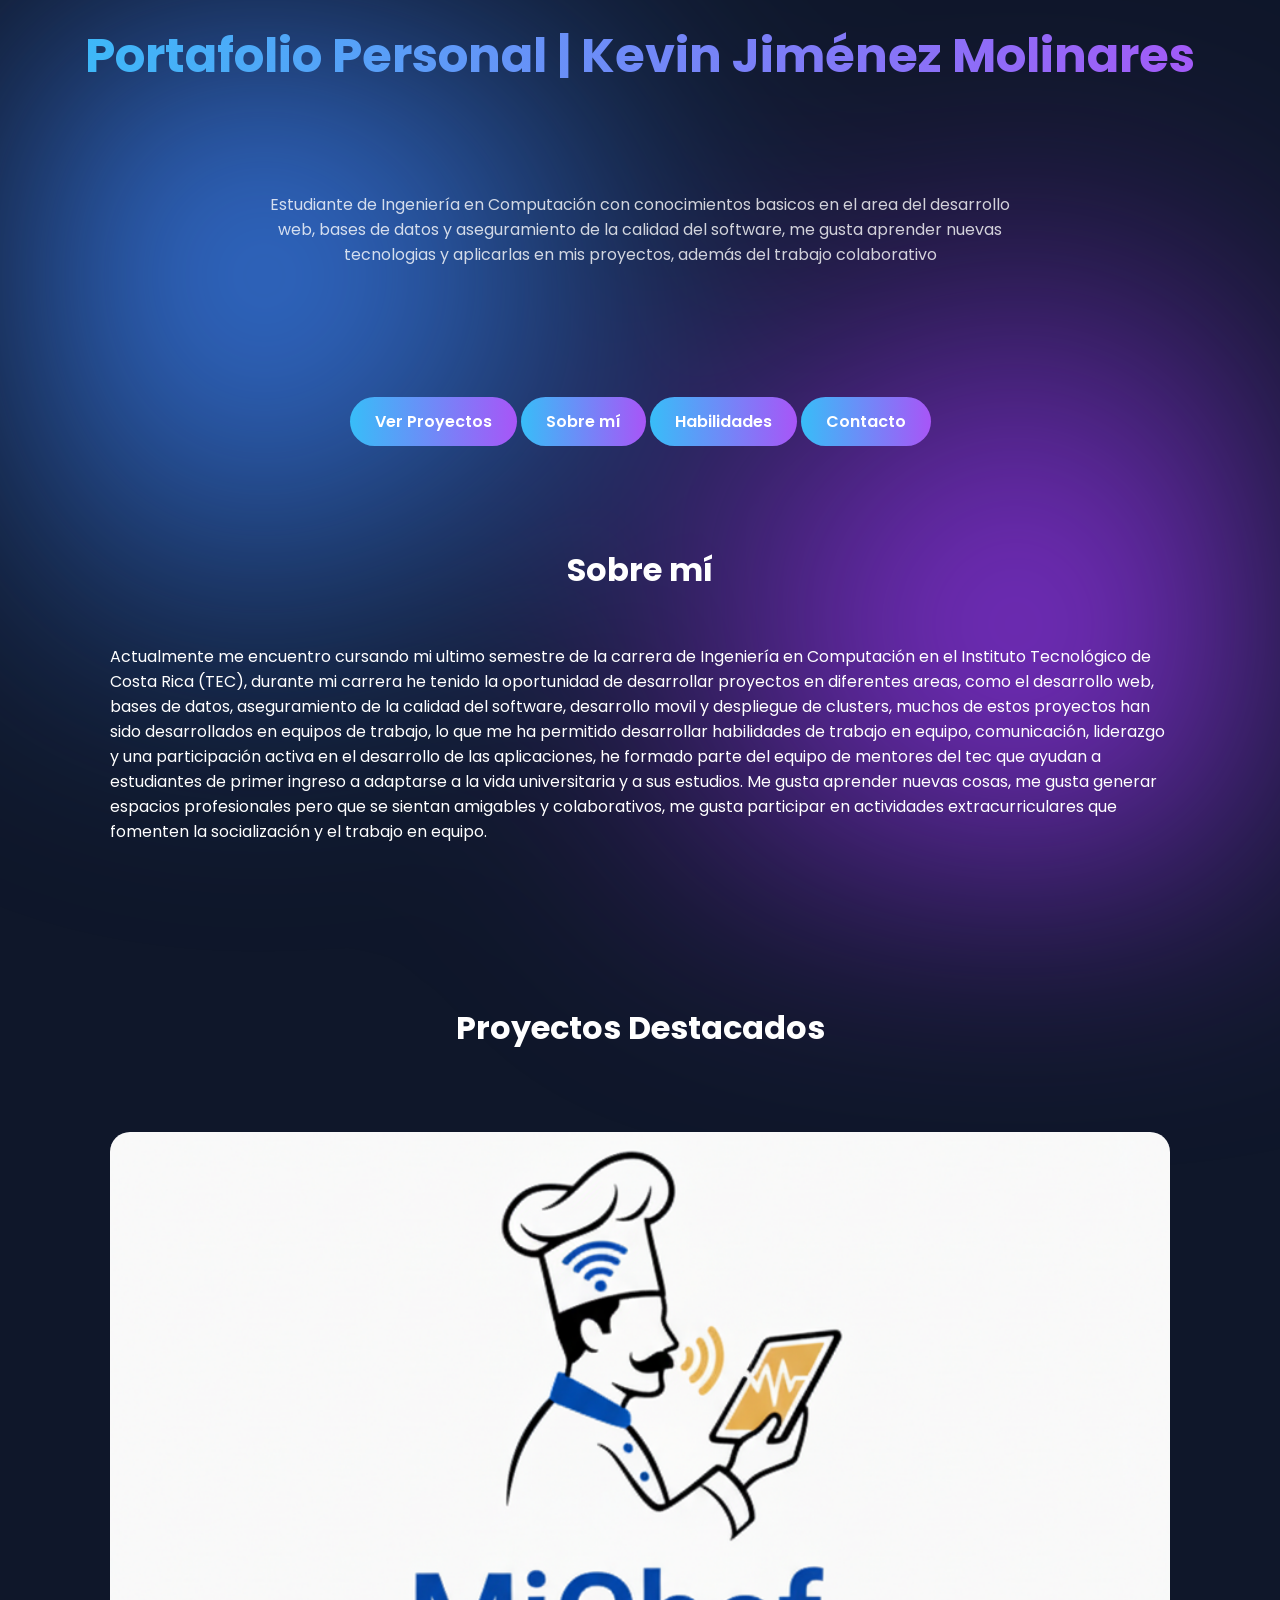
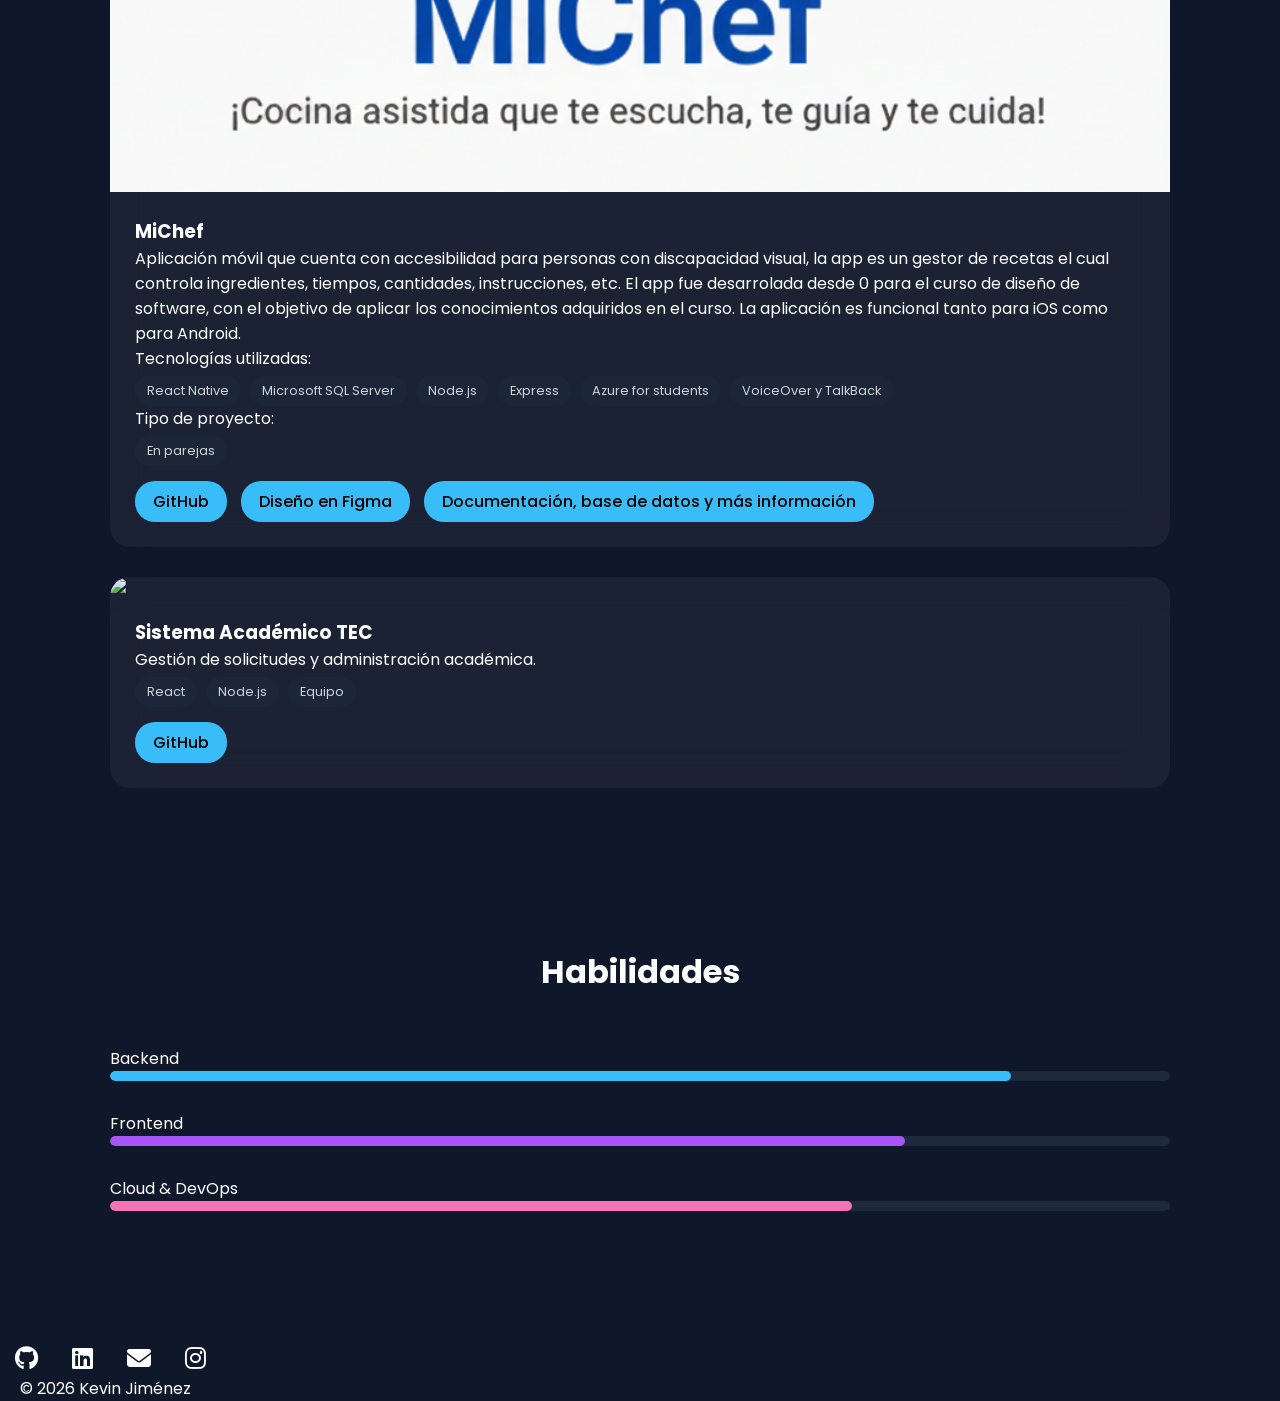
==== index.html @ d971bf26 "index" ====
<!DOCTYPE html>

<html lang="es">
<head>

  <meta charset="UTF-8">
  <title>Portafolio | Kevin Jiménez</title>

  <meta name="viewport" content="width=device-width, initial-scale=1.0">

  <link href="https://fonts.googleapis.com/css2?family=Poppins:wght@300;400;600;700&display=swap" rel="stylesheet">

  <link rel="stylesheet"
  href="https://cdnjs.cloudflare.com/ajax/libs/font-awesome/6.4.0/css/all.min.css">
  <link rel="stylesheet" href="Portafolio.css">

</head>
<body>

<div class="background-blur"></div>

<header class="me">
  <h1>Portafolio Personal | Kevin Jiménez Molinares</h1>
  <p style="margin-left: 250px; margin-right: 250px; margin-bottom: 100px;">Estudiante de Ingeniería en Computación con conocimientos basicos en el area del desarrollo web, bases de datos y aseguramiento de la calidad del software, me gusta aprender nuevas tecnologias y aplicarlas en mis proyectos, además del trabajo colaborativo</p>

  <a href="#projects" class="btn-primary">Ver Proyectos</a>
  <a href="#about" class="btn-primary">Sobre mí</a>
  <a href="#skills" class="btn-primary">Habilidades</a>
  <a href="#contact" class="btn-primary">Contacto</a>
</header>

<section id="about" class="about">
  <h2>Sobre mí</h2>
  <p>
    Actualmente me encuentro cursando mi ultimo semestre de la carrera de Ingeniería en Computación en el Instituto Tecnológico de Costa Rica (TEC), 
    durante mi carrera he tenido la oportunidad de desarrollar proyectos en diferentes areas, como el desarrollo web, bases de datos, aseguramiento de la calidad del software, desarrollo movil y despliegue de clusters,
    muchos de estos proyectos han sido desarrollados en equipos de trabajo, lo que me ha permitido desarrollar habilidades de trabajo en equipo, comunicación, liderazgo y una participación activa en el desarrollo de las aplicaciones,
    he formado parte del equipo de mentores del tec que ayudan a estudiantes de primer ingreso a adaptarse a la vida universitaria y a sus estudios.
    Me gusta aprender nuevas cosas, me gusta generar espacios profesionales pero que se sientan amigables y colaborativos, me gusta participar en actividades extracurriculares que fomenten la socialización y el trabajo en equipo.
  </p>
</section>

<section id="projects" class="projects">
  <h2>Proyectos Destacados</h2>

  <div class="card">
    <img src="assets/favicon.png">
    <div class="card-content">
      <h3>MiChef</h3>
      <p>Aplicación móvil que cuenta con accesibilidad para personas con discapacidad visual, la app es un gestor de recetas el cual controla ingredientes,
        tiempos, cantidades, instrucciones, etc. El app fue desarrolada desde 0 para el curso de diseño de software, con el objetivo de 
        aplicar los conocimientos adquiridos en el curso. La aplicación es funcional tanto para iOS como para Android.
      </p>
      <div class="tags">
        <p>Tecnologías utilizadas:</p>
        <span>React Native</span>
        <span>Microsoft SQL Server</span>
        <span>Node.js</span>
        <span>Express</span>
        <span>Azure for students</span>
        <span>VoiceOver y TalkBack</span>
        <p>Tipo de proyecto:</p>
        <span>En parejas</span>
      </div>
      
      <div class="buttons">
        <a href="#">GitHub</a>
        <a href="#">Diseño en Figma</a>
        <a href="#">Documentación, base de datos y más información</a>
      </div>
    </div>
  </div>

  <div class="card">
    <img src="img/proyecto2.png">
    <div class="card-content">
      <h3>Sistema Académico TEC</h3>
      <p>Gestión de solicitudes y administración académica.</p>
      <div class="tags">
        <span>React</span>
        <span>Node.js</span>
        <span>Equipo</span>
      </div>
      <div class="buttons">
        <a href="#">GitHub</a>
      </div>
    </div>
  </div>

</section>

<section id="skills" class="skills">
  <h2>Habilidades</h2>

  <div class="skill">
    <p>Backend</p>
    <div class="bar"><div class="progress backend"></div></div>
  </div>

  <div class="skill">
    <p>Frontend</p>
    <div class="bar"><div class="progress frontend"></div></div>
  </div>

  <div class="skill">
    <p>Cloud & DevOps</p>
    <div class="bar"><div class="progress cloud"></div></div>
  </div>

</section>


  <div id="contact" class="social">
    <a href="#"><i class="fab fa-github"></i></a>
    <a href="#"><i class="fab fa-linkedin"></i></a>
    <a href="#"><i class="fas fa-envelope"></i></a>
    <a href="#"><i class="fab fa-instagram"></i></a>
    <a href="#"><i class="fab fa-correo"></i></a>
  </div>
  
<footer>
  <p style="margin-left: 20px;">© 2026 Kevin Jiménez</p>
</footer>


    <script>
    
    document.addEventListener("contextmenu", e => e.preventDefault());
    ["copy", "cut", "paste"].forEach(event =>
    document.addEventListener(event, e => e.preventDefault())
    );

    document.addEventListener("keydown", function(e) {

    if (e.key === "F12") e.preventDefault();

    if (e.ctrlKey && e.shiftKey && e.key.toLowerCase() === "i")
        e.preventDefault();

    if (e.ctrlKey && e.shiftKey && e.key.toLowerCase() === "j")
        e.preventDefault();

    if (e.ctrlKey && e.key.toLowerCase() === "u")
        e.preventDefault();

    if (e.ctrlKey && e.key.toLowerCase() === "s")
        e.preventDefault();

    if (e.ctrlKey && e.key.toLowerCase() === "c")
        e.preventDefault();
    });

    setInterval(function() {
    if (window.outerWidth - window.innerWidth > 160 ||
        window.outerHeight - window.innerHeight > 160) {
        document.body.innerHTML = "<h1 style='color:white;text-align:center;margin-top:20%'>Acceso restringido</h1>";
    }
    }, 1000);

    console.log = function(){};
    console.warn = function(){};
    console.error = function(){};
    console.clear = function(){};

    window.addEventListener("beforeprint", function (e) {
    document.body.innerHTML = "";
    });
    </script>
</body>
</html>
---- Portafolio.css ----
*{
  margin:0;
  padding:0;
  box-sizing:border-box;
  user-select: none !important;
  -webkit-user-select: none !important;
  -moz-user-select: none !important;
  -ms-user-select: none !important;
}

img {
  pointer-events: none;
  -webkit-user-drag: none;
}

body{
  cursor: default;
  font-family:'Poppins', sans-serif;
  background:#0f172a;
  color:white;
  overflow-x:hidden;
}

.background-blur{
  position:fixed;
  width:100%;
  height:100%;
  background: radial-gradient(circle at 20% 30%, #3b82f6 0%, transparent 40%),
              radial-gradient(circle at 80% 70%, #9333ea 0%, transparent 40%);
  filter:blur(120px);
  z-index:-1;
}

/* me.me */

.me{
  text-align:center;
  padding: 20px;
  animation:fadeIn 1.5s ease-in-out;
}

.me h1{
  font-size:3rem;
  background:linear-gradient(90deg,#38bdf8,#a855f7);
  -webkit-background-clip:text;
  -webkit-text-fill-color:transparent;
}

.me p{
  margin-top:100px;
  opacity:0.8;
}

.social{
  margin-top:20px;
}

.social a{
  color:white;
  margin:0 15px;
  font-size:1.5rem;
  transition:0.3s;
}

.social a:hover{
  color:#38bdf8;
  transform:translateY(-5px);
}

/* Botón */

.btn-primary{
  display:inline-block;
  margin-top:30px;
  padding:12px 25px;
  border-radius:30px;
  background:linear-gradient(90deg,#38bdf8,#a855f7);
  text-decoration:none;
  color:white;
  font-weight:600;
  transition:0.4s;
}

.btn-primary:hover{
  box-shadow:0 0 20px #38bdf8;
  transform:scale(1.05);
}

/* Sections */

section{
  max-width:1100px;
  margin:auto;
  padding:80px 20px;
}

h2{
  text-align:center;
  margin-bottom:50px;
  font-size:2rem;
}

/* Cards */

.projects{
  display:grid;
  gap:30px;
}

.card{
  display:flex;
  flex-direction:column;
  background:rgba(255,255,255,0.05);
  backdrop-filter:blur(20px);
  border-radius:20px;
  overflow:hidden;
  transition:0.4s;
}

.card:hover{
  transform:translateY(-10px);
  box-shadow:0 0 30px rgba(56,189,248,0.4);
}

.card img{
  width:100%;
  height:auto;
  object-fit:cover;
}

.card-content{
  padding:25px;
}

.tags span{
  display:inline-block;
  background:#1e293b;
  padding:6px 12px;
  margin:5px 5px 0 0;
  border-radius:20px;
  font-size:0.8rem;
  opacity:0.8;
}

.buttons a{
  display:inline-block;
  margin-top:15px;
  margin-right:10px;
  padding:8px 18px;
  border-radius:20px;
  background:#38bdf8;
  color:black;
  text-decoration:none;
  font-weight:500;
  transition:0.3s;
}

.buttons a:hover{
  background:#a855f7;
  color:white;
}

/* Skills */

.skill{
  margin-bottom:30px;
}

.bar{
  width:100%;
  height:10px;
  background:#1e293b;
  border-radius:10px;
  overflow:hidden;
}

.progress{
  height:100%;
  border-radius:10px;
  animation:load 2s ease forwards;
}

.backend{ width:85%; background:#38bdf8;}
.frontend{ width:75%; background:#a855f7;}
.cloud{ width:70%; background:#f472b6;}

@keyframes load{
  from{ width:0; }
}

@keyframes fadeIn{
  from{opacity:0; transform:translateY(20px);}
  to{opacity:1; transform:translateY(0);}
}

/* Responsive */

@media(max-width:768px){
  .me h1{
    font-size:2rem;
  }
}
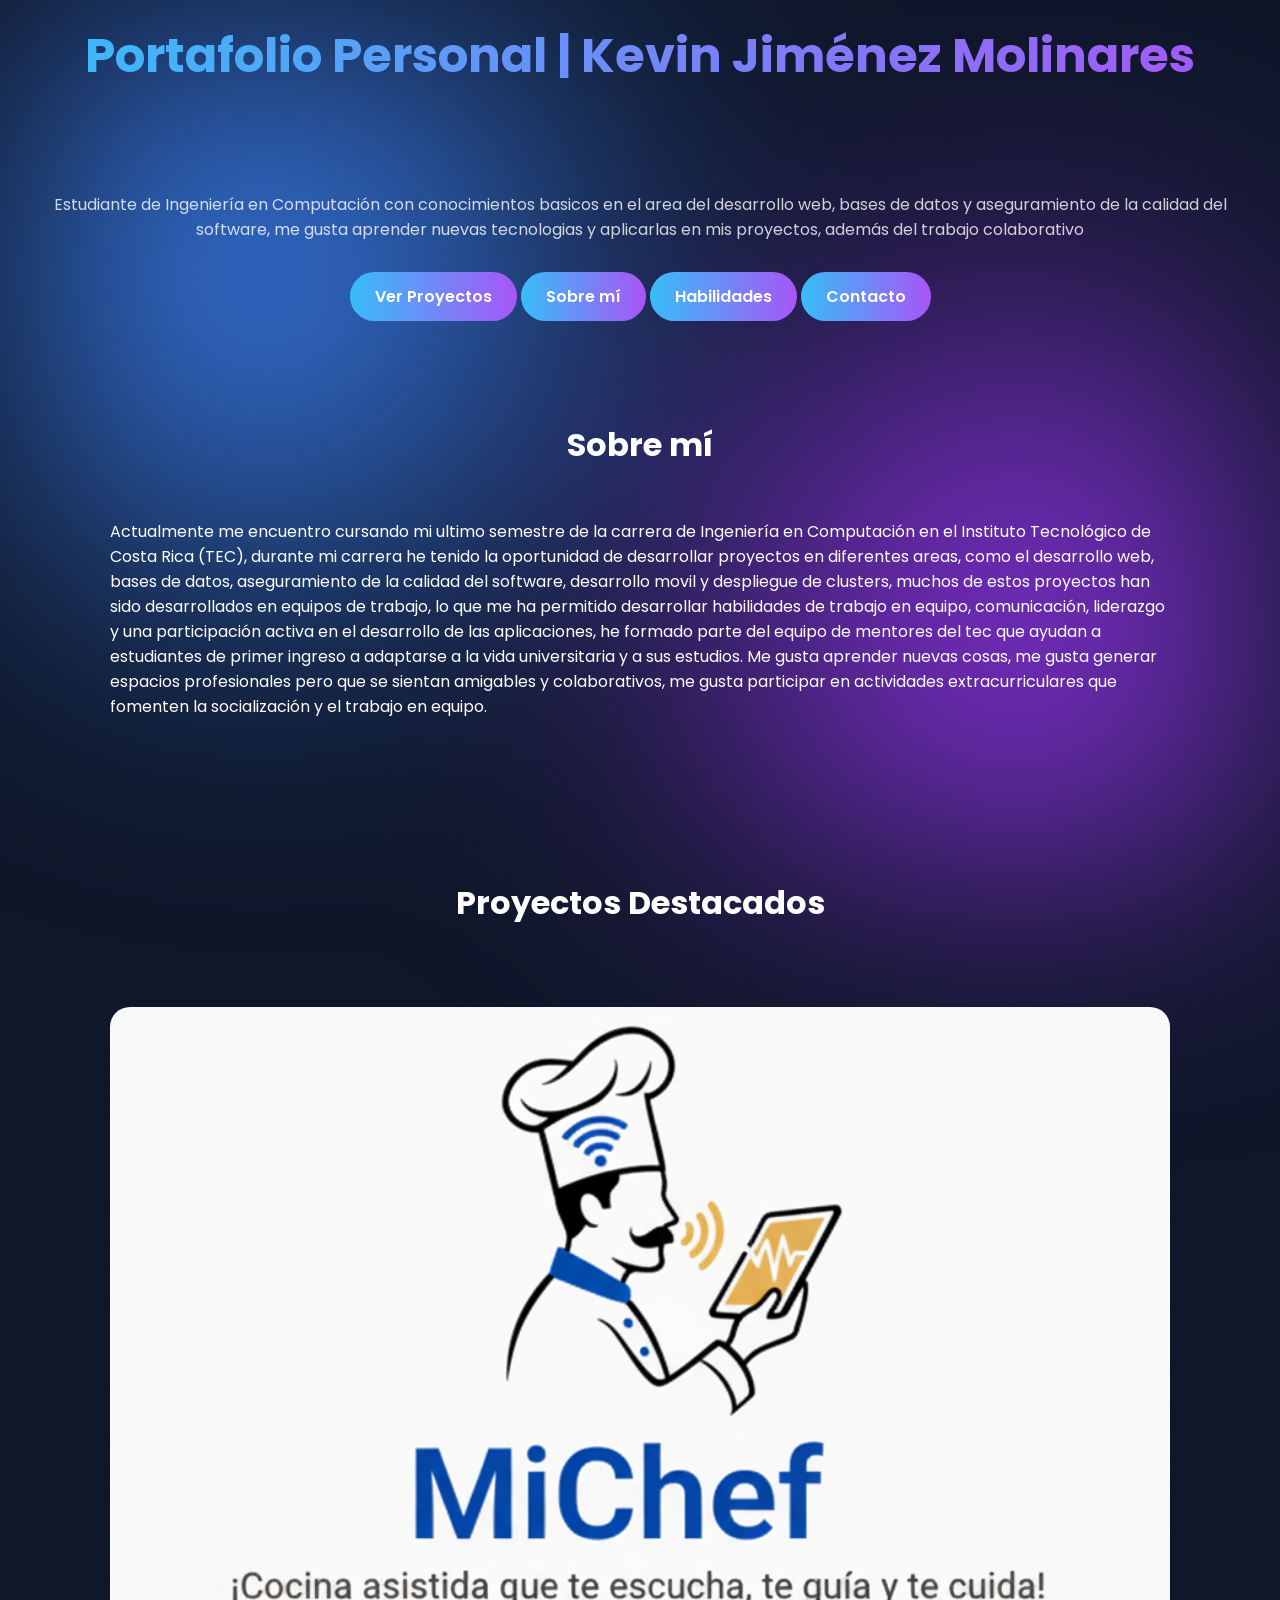
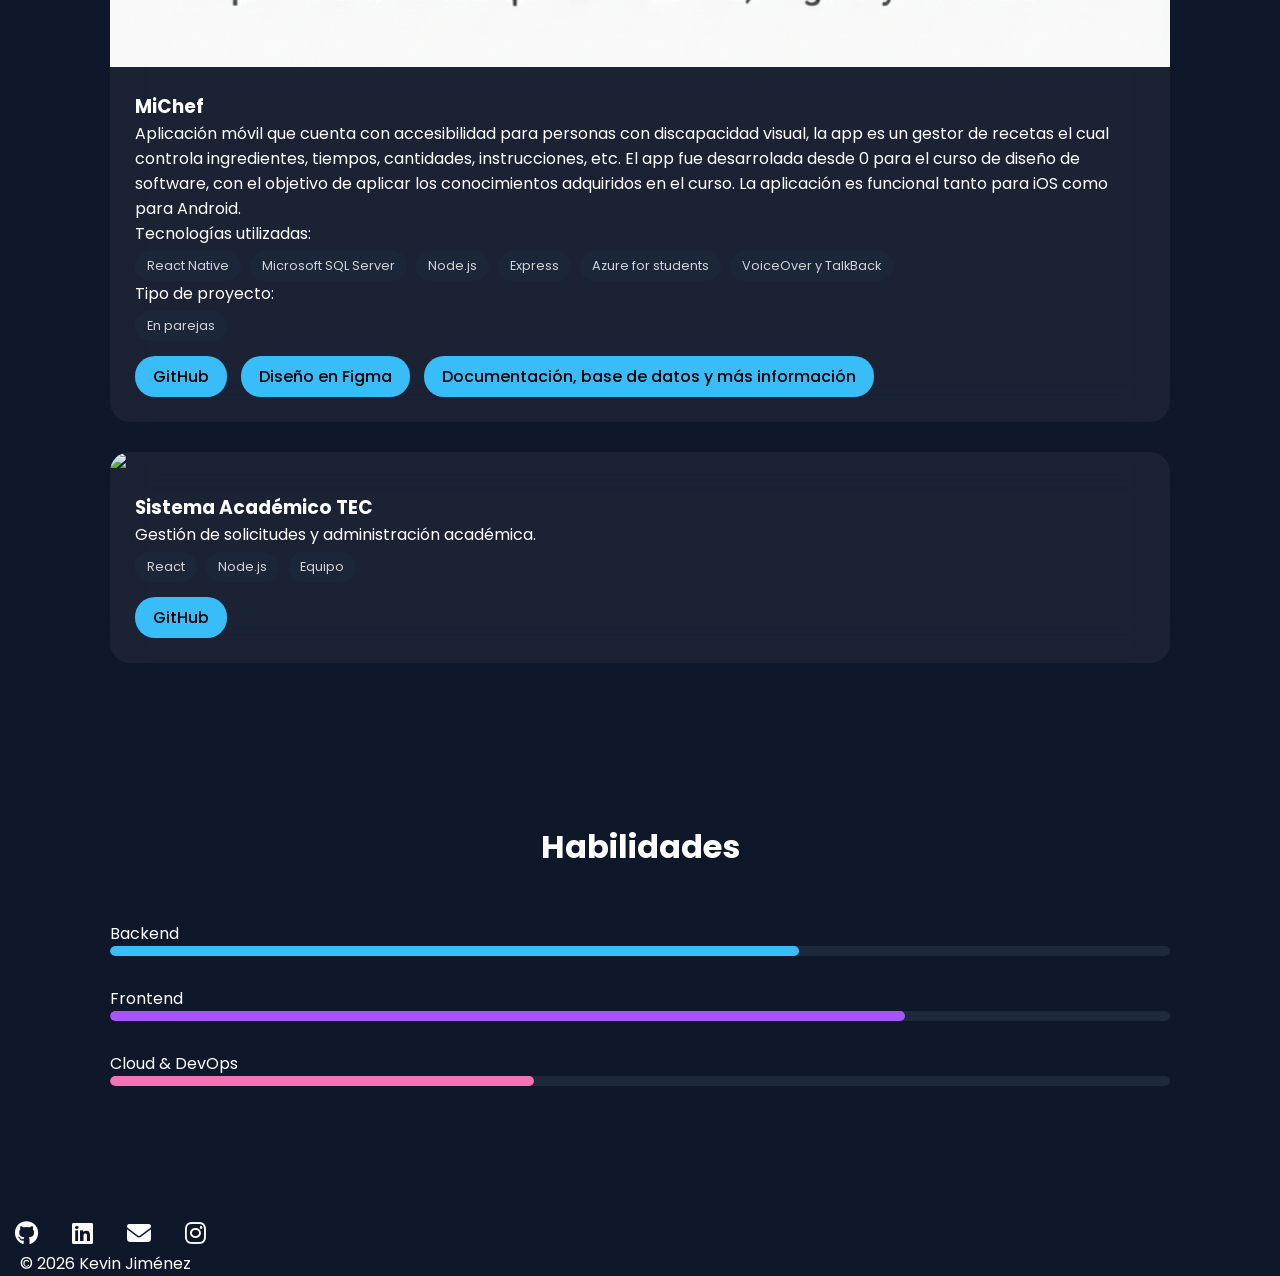
==== commit f069fc37: "edits" ====
--- a/index.html
+++ b/index.html
@@ -21,7 +21,7 @@
 
 <header class="me">
   <h1>Portafolio Personal | Kevin Jiménez Molinares</h1>
-  <p style="margin-left: 250px; margin-right: 250px; margin-bottom: 100px;">Estudiante de Ingeniería en Computación con conocimientos basicos en el area del desarrollo web, bases de datos y aseguramiento de la calidad del software, me gusta aprender nuevas tecnologias y aplicarlas en mis proyectos, además del trabajo colaborativo</p>
+  <p>Estudiante de Ingeniería en Computación con conocimientos basicos en el area del desarrollo web, bases de datos y aseguramiento de la calidad del software, me gusta aprender nuevas tecnologias y aplicarlas en mis proyectos, además del trabajo colaborativo</p>
 
   <a href="#projects" class="btn-primary">Ver Proyectos</a>
   <a href="#about" class="btn-primary">Sobre mí</a>
--- a/Portafolio.css
+++ b/Portafolio.css
@@ -183,9 +183,9 @@
   animation:load 2s ease forwards;
 }
 
-.backend{ width:85%; background:#38bdf8;}
+.backend{ width:65%; background:#38bdf8;}
 .frontend{ width:75%; background:#a855f7;}
-.cloud{ width:70%; background:#f472b6;}
+.cloud{ width:40%; background:#f472b6;}
 
 @keyframes load{
   from{ width:0; }
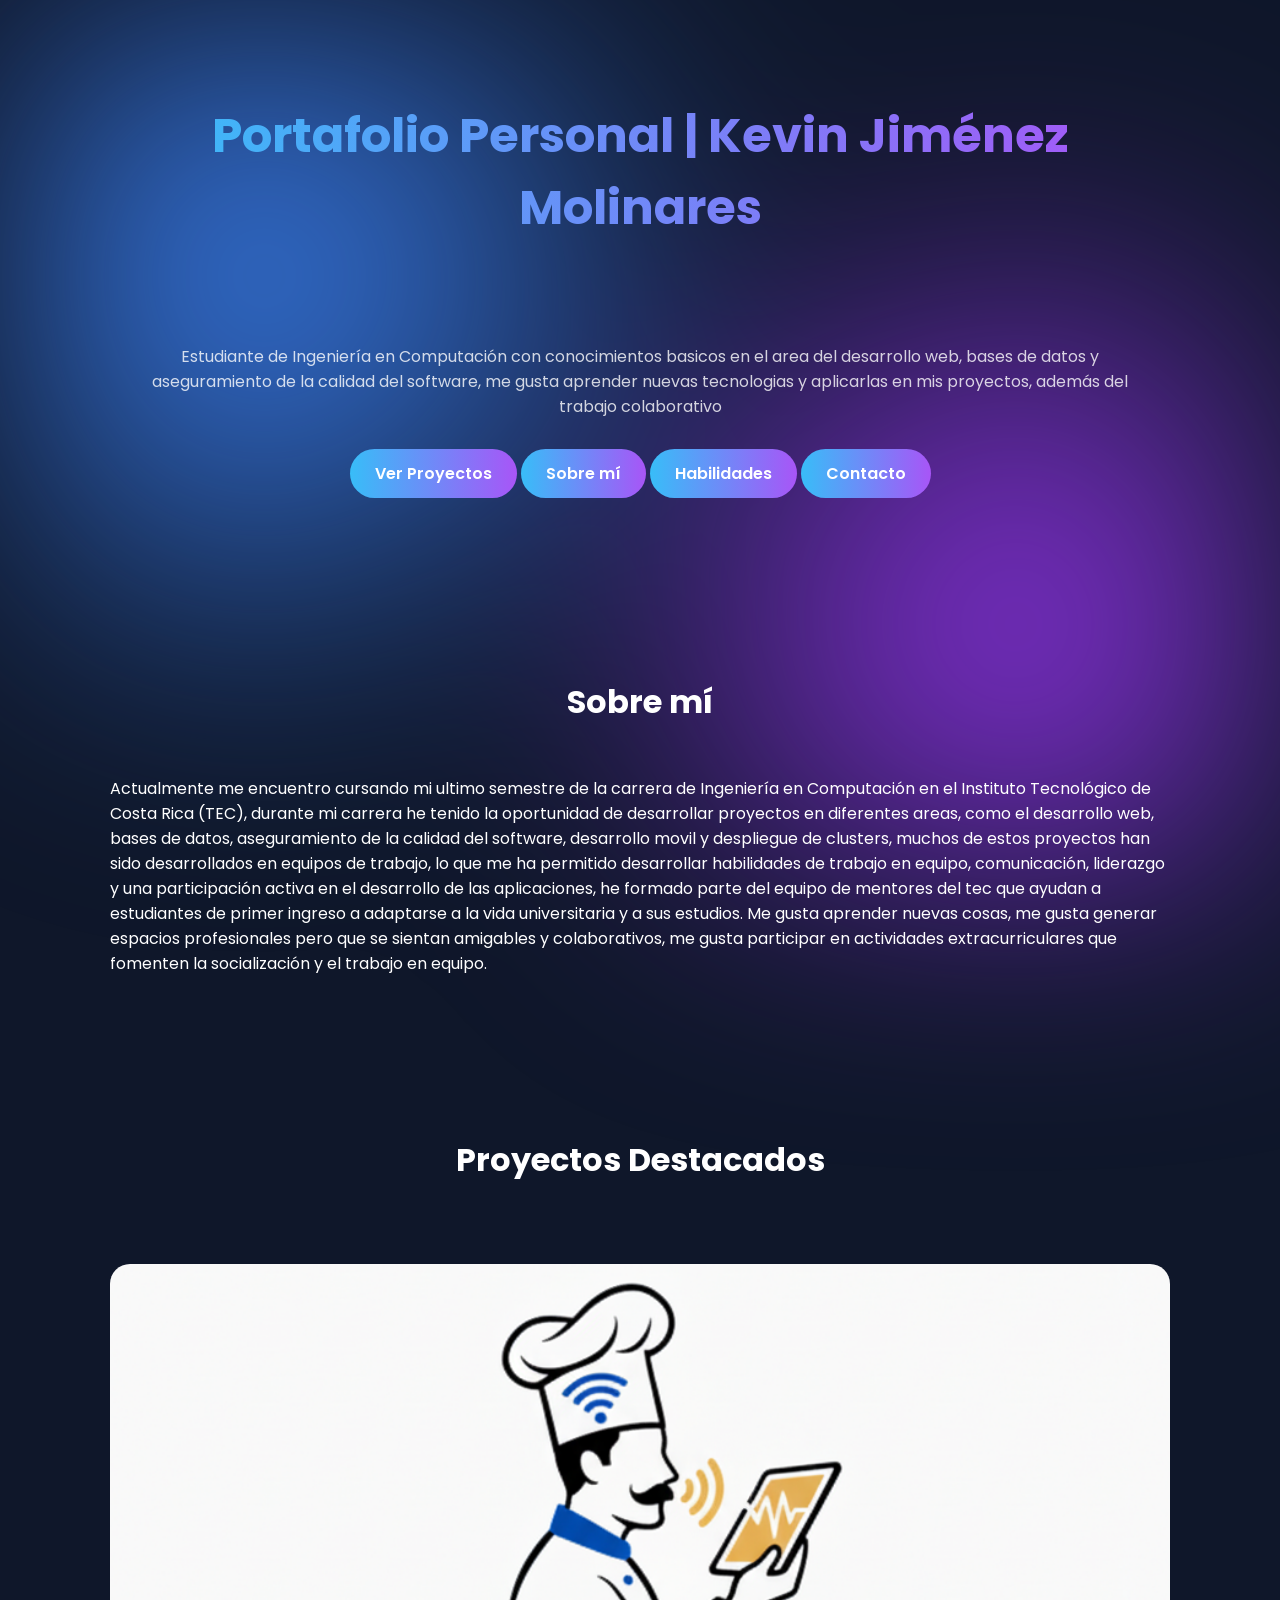
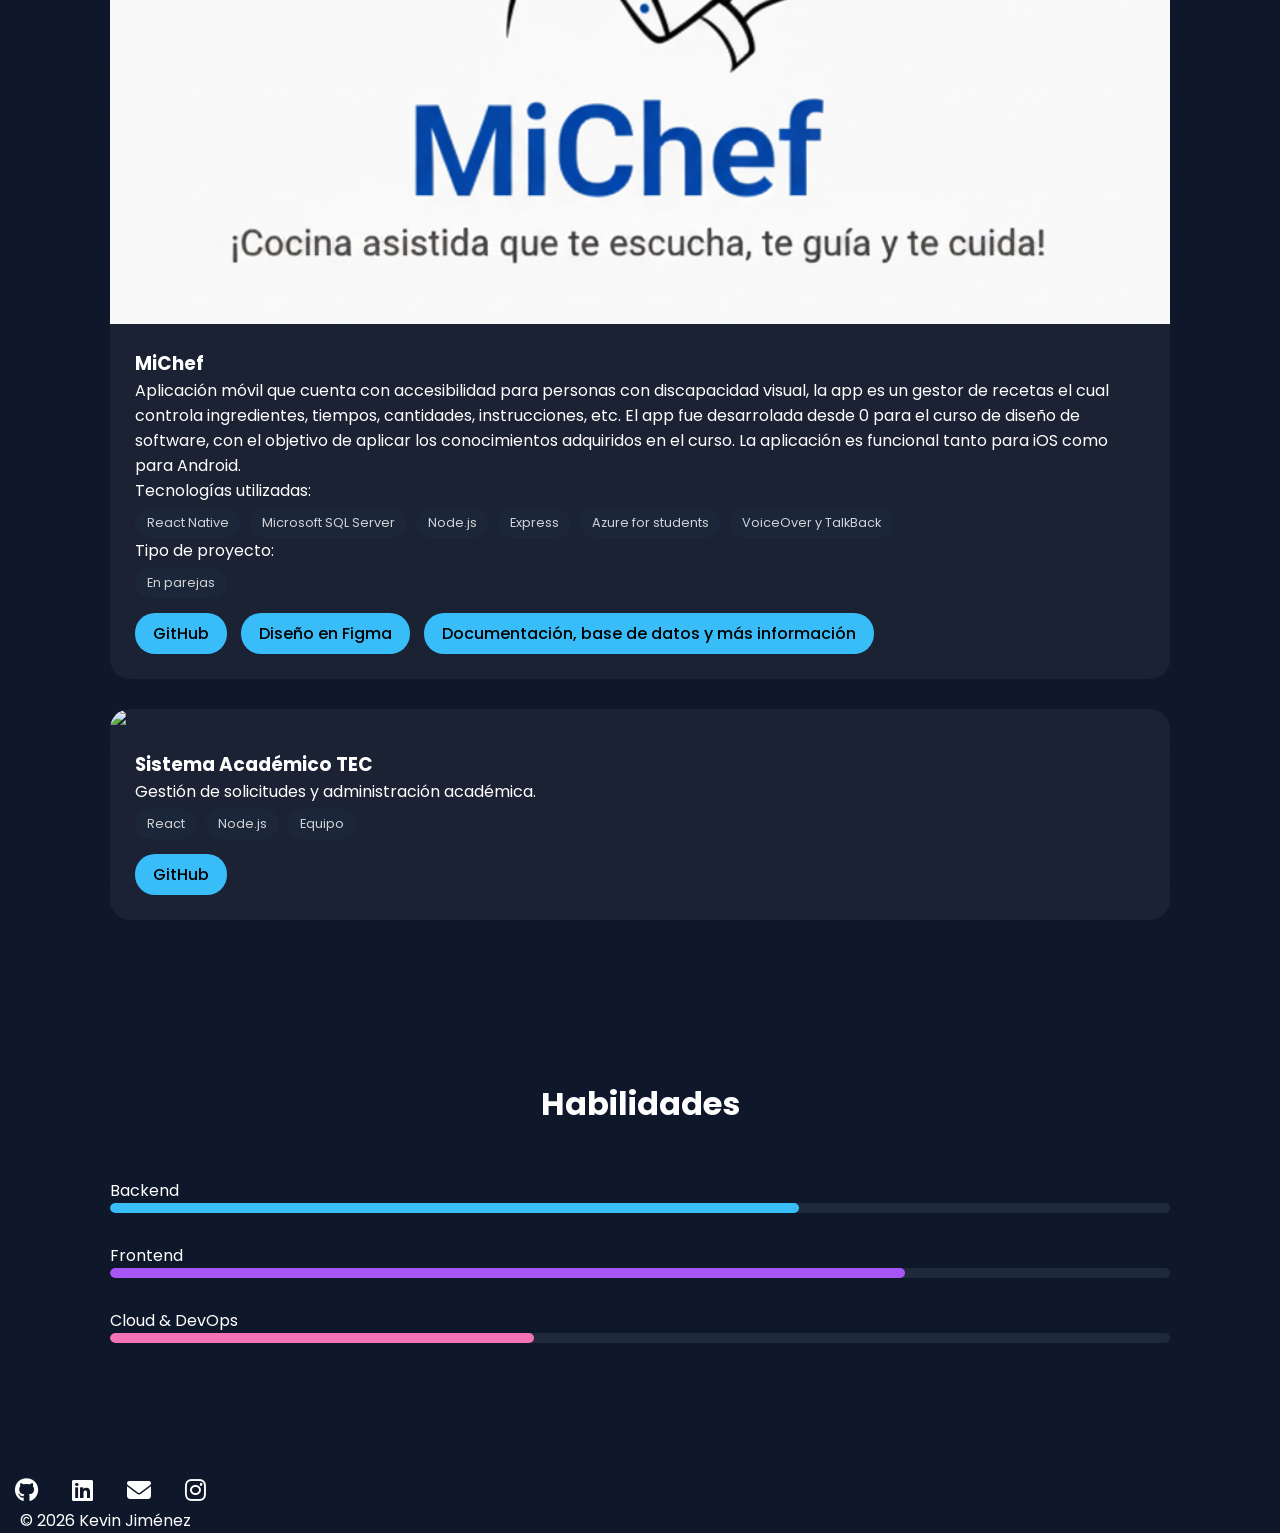
==== commit 7fa4fdac: "edit" ====
--- a/index.html
+++ b/index.html
@@ -19,7 +19,8 @@
 
 <div class="background-blur"></div>
 
-<header class="me">
+<section>
+  <header class="me">
   <h1>Portafolio Personal | Kevin Jiménez Molinares</h1>
   <p>Estudiante de Ingeniería en Computación con conocimientos basicos en el area del desarrollo web, bases de datos y aseguramiento de la calidad del software, me gusta aprender nuevas tecnologias y aplicarlas en mis proyectos, además del trabajo colaborativo</p>
 
@@ -28,6 +29,7 @@
   <a href="#skills" class="btn-primary">Habilidades</a>
   <a href="#contact" class="btn-primary">Contacto</a>
 </header>
+</section>
 
 <section id="about" class="about">
   <h2>Sobre mí</h2>
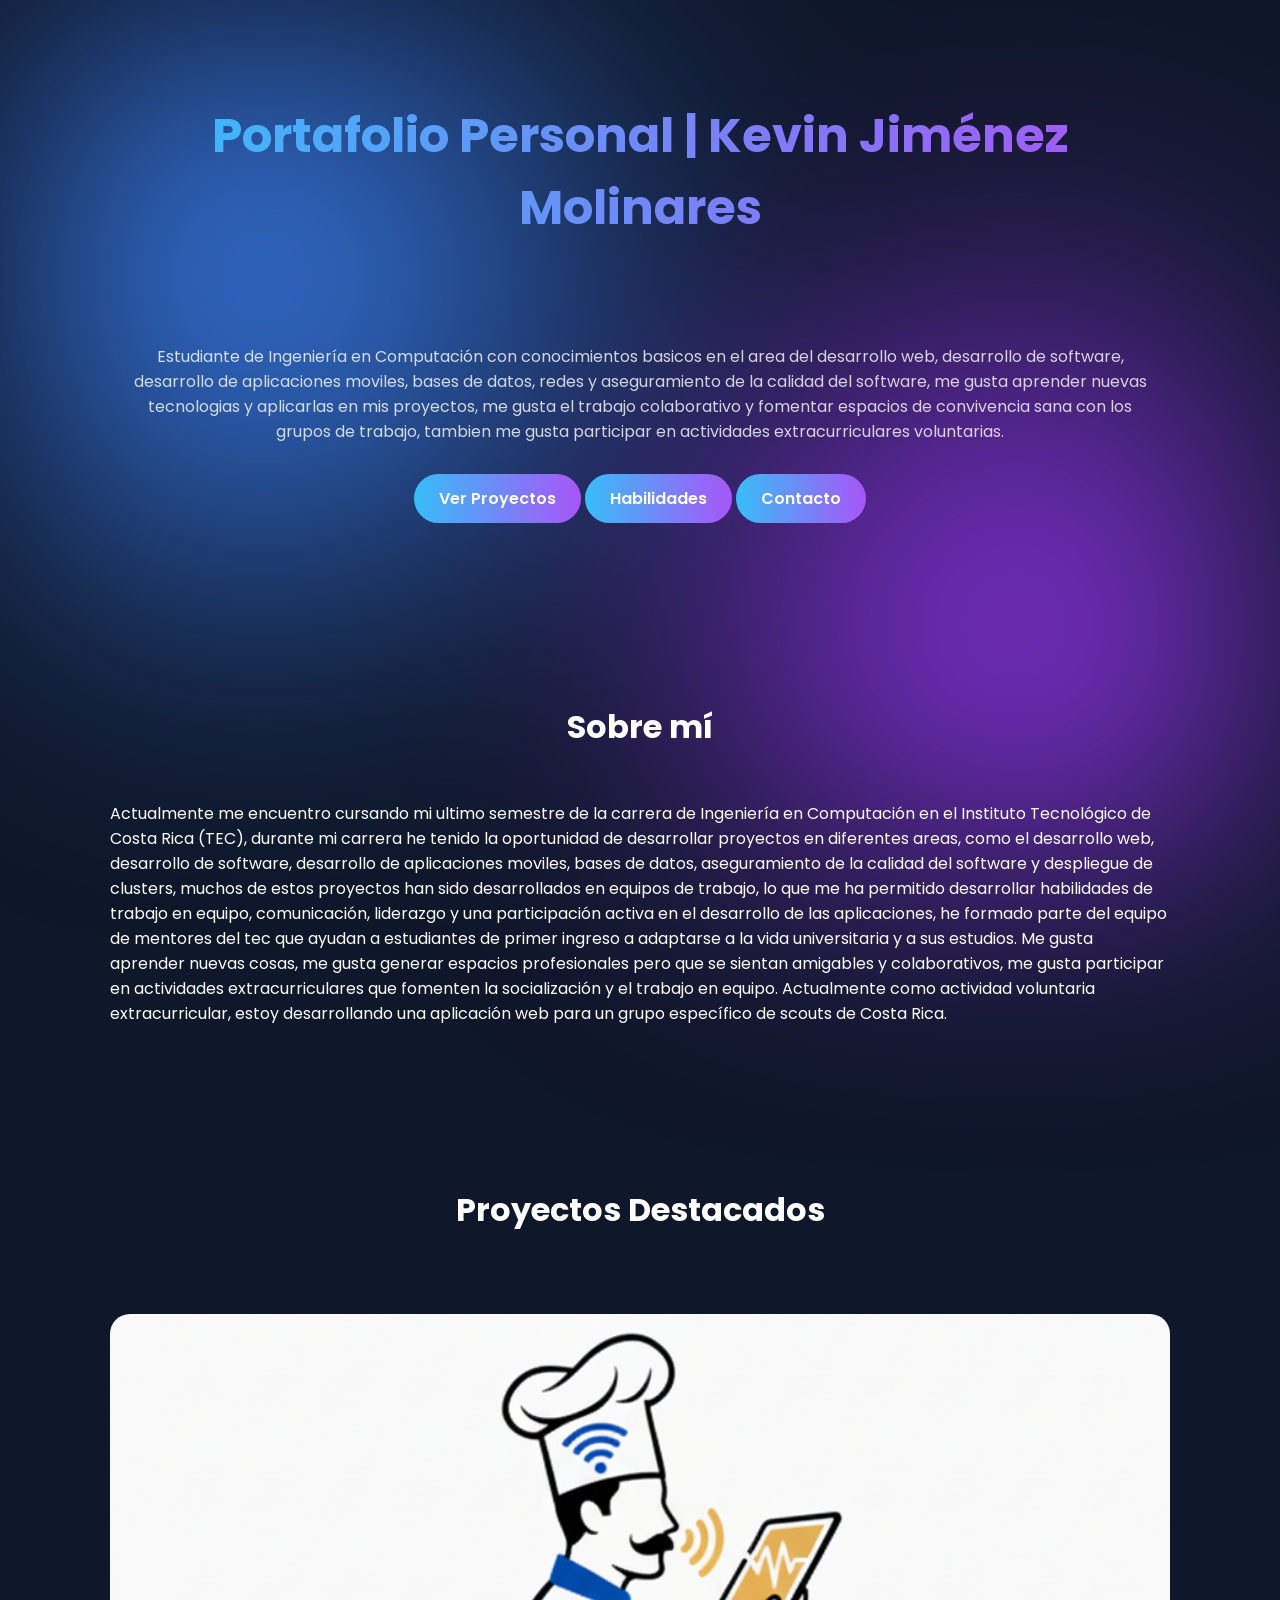
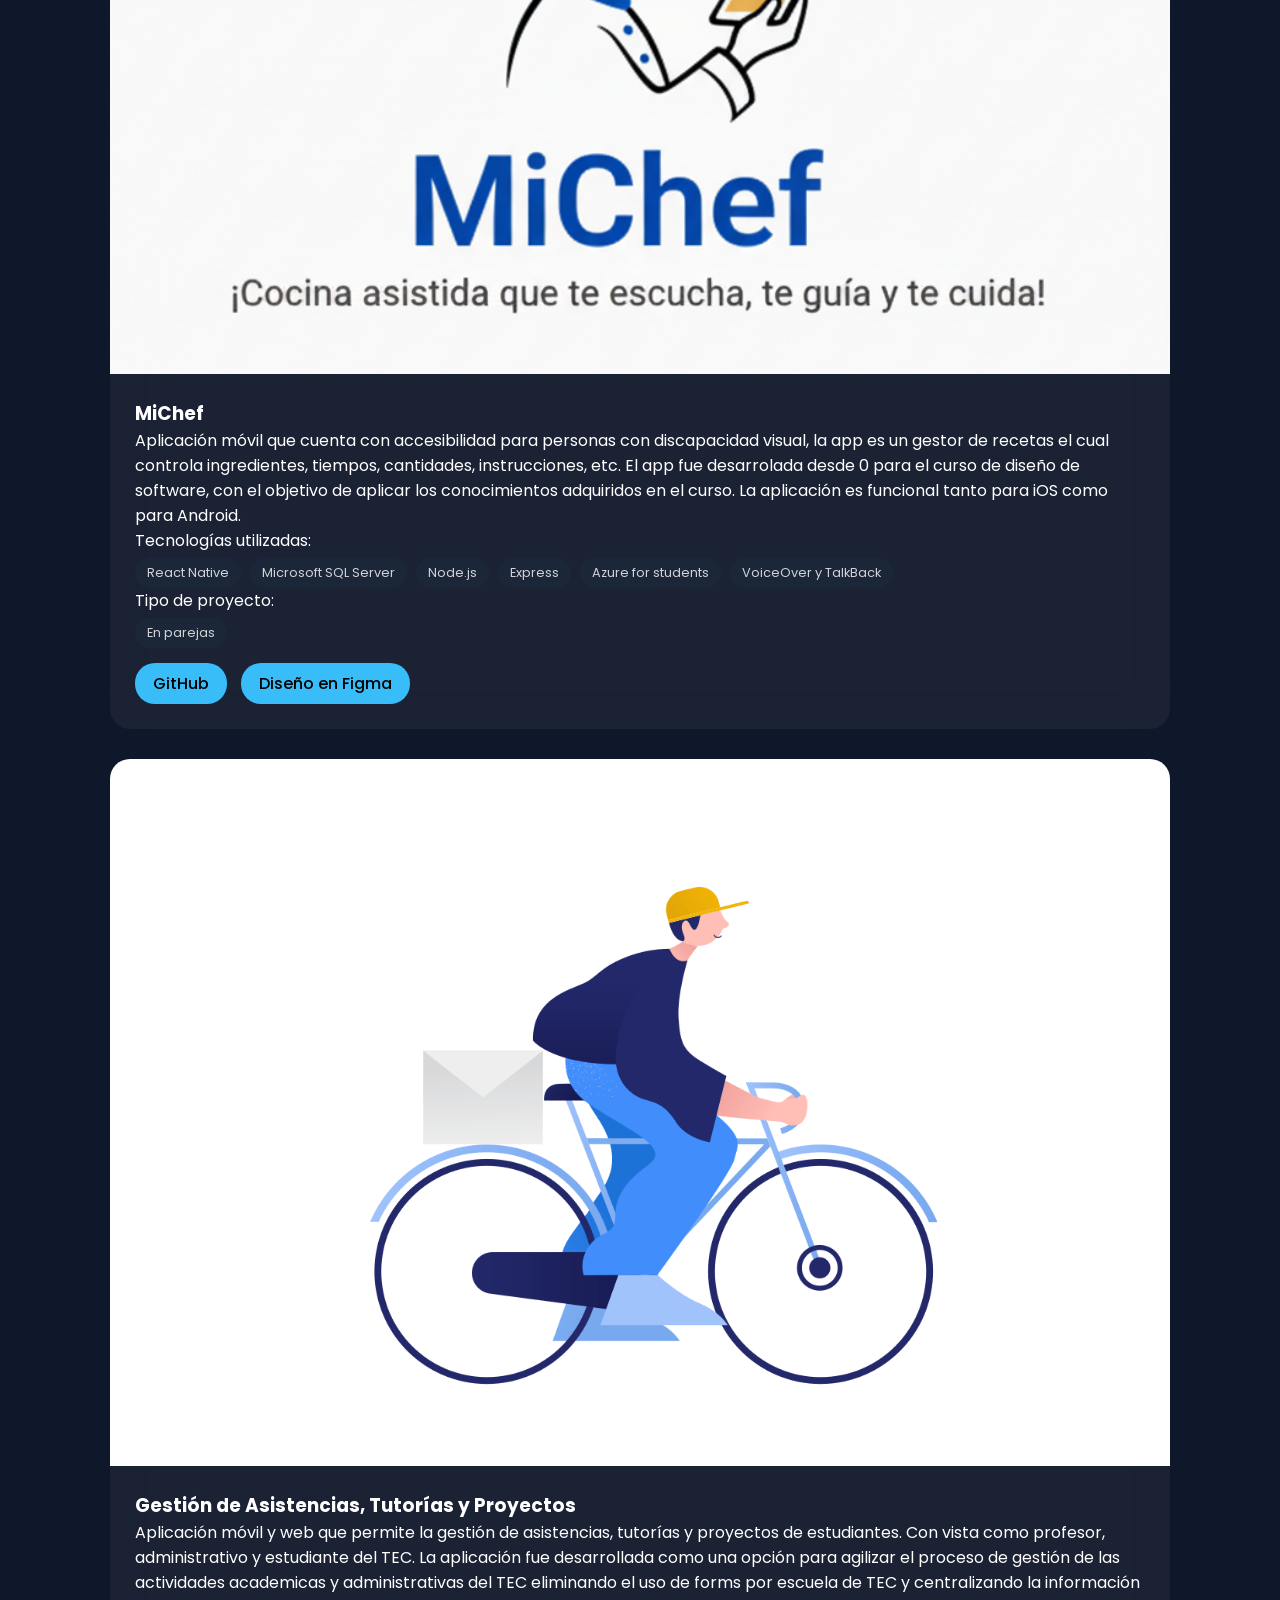
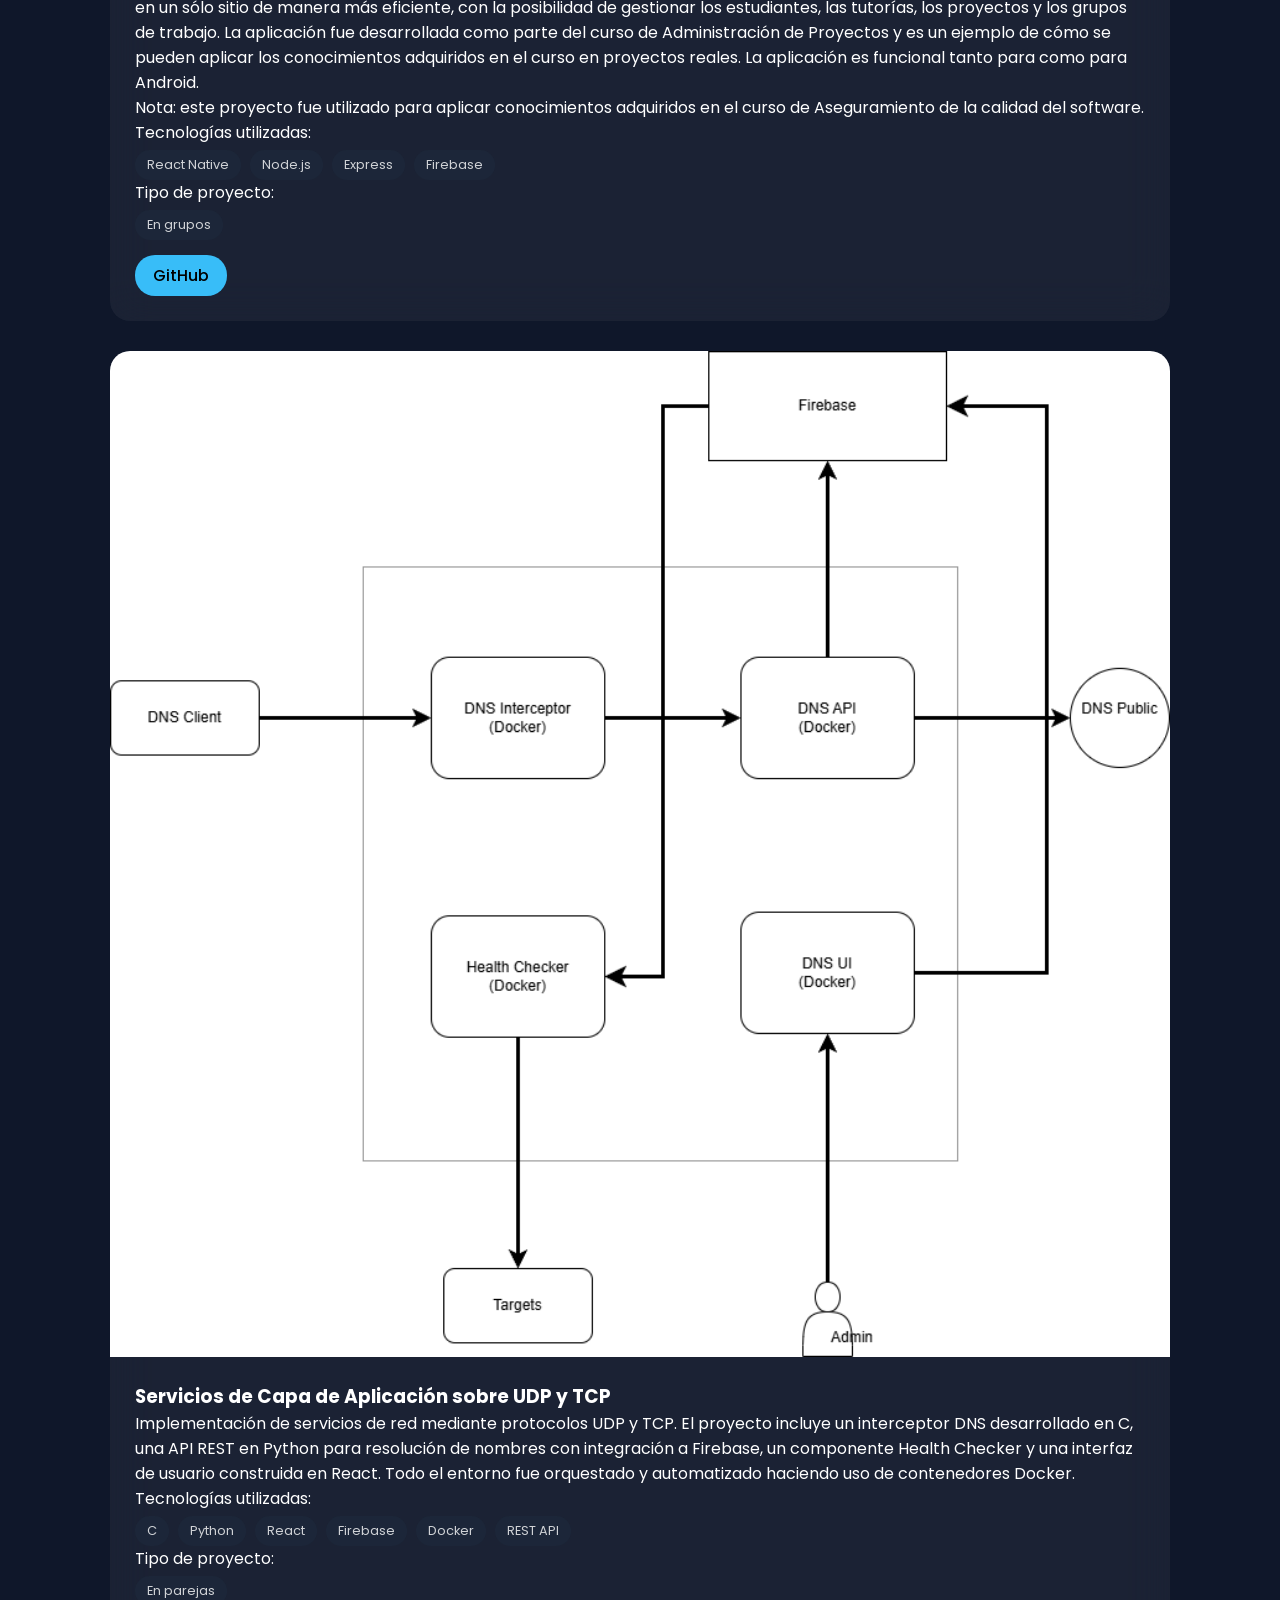
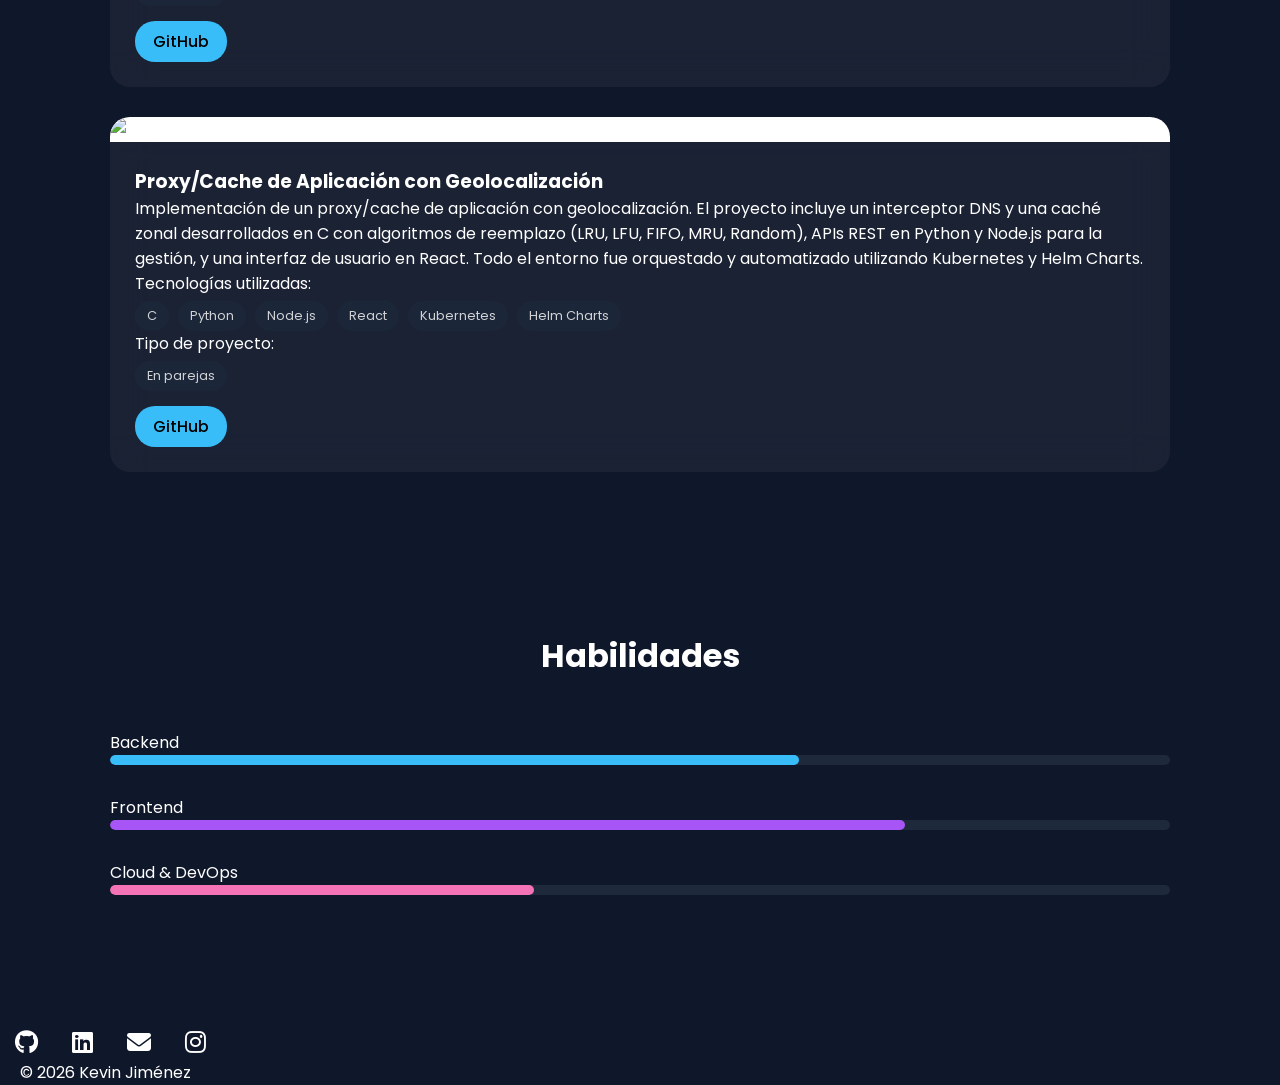
==== commit d1f1d85e: "Updates" ====
--- a/index.html
+++ b/index.html
@@ -1,6 +1,7 @@
 <!DOCTYPE html>
 
 <html lang="es">
+
 <head>
 
   <meta charset="UTF-8">
@@ -10,106 +11,198 @@
 
   <link href="https://fonts.googleapis.com/css2?family=Poppins:wght@300;400;600;700&display=swap" rel="stylesheet">
 
-  <link rel="stylesheet"
-  href="https://cdnjs.cloudflare.com/ajax/libs/font-awesome/6.4.0/css/all.min.css">
+  <link rel="stylesheet" href="https://cdnjs.cloudflare.com/ajax/libs/font-awesome/6.4.0/css/all.min.css">
   <link rel="stylesheet" href="Portafolio.css">
 
 </head>
+
 <body>
 
-<div class="background-blur"></div>
-
-<section>
-  <header class="me">
-  <h1>Portafolio Personal | Kevin Jiménez Molinares</h1>
-  <p>Estudiante de Ingeniería en Computación con conocimientos basicos en el area del desarrollo web, bases de datos y aseguramiento de la calidad del software, me gusta aprender nuevas tecnologias y aplicarlas en mis proyectos, además del trabajo colaborativo</p>
-
-  <a href="#projects" class="btn-primary">Ver Proyectos</a>
-  <a href="#about" class="btn-primary">Sobre mí</a>
-  <a href="#skills" class="btn-primary">Habilidades</a>
-  <a href="#contact" class="btn-primary">Contacto</a>
-</header>
-</section>
-
-<section id="about" class="about">
-  <h2>Sobre mí</h2>
-  <p>
-    Actualmente me encuentro cursando mi ultimo semestre de la carrera de Ingeniería en Computación en el Instituto Tecnológico de Costa Rica (TEC), 
-    durante mi carrera he tenido la oportunidad de desarrollar proyectos en diferentes areas, como el desarrollo web, bases de datos, aseguramiento de la calidad del software, desarrollo movil y despliegue de clusters,
-    muchos de estos proyectos han sido desarrollados en equipos de trabajo, lo que me ha permitido desarrollar habilidades de trabajo en equipo, comunicación, liderazgo y una participación activa en el desarrollo de las aplicaciones,
-    he formado parte del equipo de mentores del tec que ayudan a estudiantes de primer ingreso a adaptarse a la vida universitaria y a sus estudios.
-    Me gusta aprender nuevas cosas, me gusta generar espacios profesionales pero que se sientan amigables y colaborativos, me gusta participar en actividades extracurriculares que fomenten la socialización y el trabajo en equipo.
-  </p>
-</section>
-
-<section id="projects" class="projects">
-  <h2>Proyectos Destacados</h2>
-
-  <div class="card">
-    <img src="assets/favicon.png">
-    <div class="card-content">
-      <h3>MiChef</h3>
-      <p>Aplicación móvil que cuenta con accesibilidad para personas con discapacidad visual, la app es un gestor de recetas el cual controla ingredientes,
-        tiempos, cantidades, instrucciones, etc. El app fue desarrolada desde 0 para el curso de diseño de software, con el objetivo de 
-        aplicar los conocimientos adquiridos en el curso. La aplicación es funcional tanto para iOS como para Android.
-      </p>
-      <div class="tags">
-        <p>Tecnologías utilizadas:</p>
-        <span>React Native</span>
-        <span>Microsoft SQL Server</span>
-        <span>Node.js</span>
-        <span>Express</span>
-        <span>Azure for students</span>
-        <span>VoiceOver y TalkBack</span>
-        <p>Tipo de proyecto:</p>
-        <span>En parejas</span>
-      </div>
-      
-      <div class="buttons">
-        <a href="#">GitHub</a>
-        <a href="#">Diseño en Figma</a>
-        <a href="#">Documentación, base de datos y más información</a>
-      </div>
-    </div>
-  </div>
-
-  <div class="card">
-    <img src="img/proyecto2.png">
-    <div class="card-content">
-      <h3>Sistema Académico TEC</h3>
-      <p>Gestión de solicitudes y administración académica.</p>
-      <div class="tags">
-        <span>React</span>
-        <span>Node.js</span>
-        <span>Equipo</span>
-      </div>
-      <div class="buttons">
-        <a href="#">GitHub</a>
-      </div>
-    </div>
-  </div>
-
-</section>
-
-<section id="skills" class="skills">
-  <h2>Habilidades</h2>
-
-  <div class="skill">
-    <p>Backend</p>
-    <div class="bar"><div class="progress backend"></div></div>
-  </div>
-
-  <div class="skill">
-    <p>Frontend</p>
-    <div class="bar"><div class="progress frontend"></div></div>
-  </div>
-
-  <div class="skill">
-    <p>Cloud & DevOps</p>
-    <div class="bar"><div class="progress cloud"></div></div>
-  </div>
-
-</section>
+  <div class="background-blur"></div>
+
+  <section>
+    <header class="me">
+      <h1>Portafolio Personal | Kevin Jiménez Molinares</h1>
+      <p>Estudiante de Ingeniería en Computación con conocimientos basicos en el area del desarrollo web, desarrollo de
+        software, desarrollo de aplicaciones moviles, bases de datos, redes y aseguramiento de la calidad del software,
+        me gusta aprender nuevas tecnologias y aplicarlas en mis proyectos, me gusta el trabajo colaborativo y fomentar
+        espacios de convivencia sana con los grupos de trabajo, tambien me gusta participar en actividades
+        extracurriculares voluntarias.</p>
+
+      <a href="#projects" class="btn-primary">Ver Proyectos</a>
+      <a href="#skills" class="btn-primary">Habilidades</a>
+      <a href="#contact" class="btn-primary">Contacto</a>
+    </header>
+
+  </section>
+
+  <section id="about" class="about">
+    <h2>Sobre mí</h2>
+    <p>
+      Actualmente me encuentro cursando mi ultimo semestre de la carrera de Ingeniería en Computación en el Instituto
+      Tecnológico de Costa Rica (TEC),
+      durante mi carrera he tenido la oportunidad de desarrollar proyectos en diferentes areas, como el desarrollo web,
+      desarrollo de software, desarrollo de aplicaciones moviles, bases de datos, aseguramiento de la calidad del
+      software
+      y despliegue de clusters,
+      muchos de estos proyectos han sido desarrollados en equipos de trabajo, lo que me ha permitido desarrollar
+      habilidades de trabajo en equipo, comunicación, liderazgo y una participación activa en el desarrollo de las
+      aplicaciones,
+      he formado parte del equipo de mentores del tec que ayudan a estudiantes de primer ingreso a adaptarse a la vida
+      universitaria y a sus estudios.
+      Me gusta aprender nuevas cosas, me gusta generar espacios profesionales pero que se sientan amigables y
+      colaborativos, me gusta participar en actividades extracurriculares que fomenten la socialización y el trabajo en
+      equipo.
+      Actualmente como actividad voluntaria extracurricular, estoy desarrollando una aplicación web para un grupo
+      específico de scouts de Costa Rica.
+    </p>
+  </section>
+
+  <section id="projects" class="projects">
+    <h2>Proyectos Destacados</h2>
+
+    <div class="card">
+      <img src="assets/favicon.png">
+      <div class="card-content">
+        <h3>MiChef</h3>
+        <p>Aplicación móvil que cuenta con accesibilidad para personas con discapacidad visual, la app es un gestor de
+          recetas el cual controla ingredientes,
+          tiempos, cantidades, instrucciones, etc. El app fue desarrolada desde 0 para el curso de diseño de software,
+          con el objetivo de
+          aplicar los conocimientos adquiridos en el curso. La aplicación es funcional tanto para iOS como para Android.
+        </p>
+        <div class="tags">
+          <p>Tecnologías utilizadas:</p>
+          <span>React Native</span>
+          <span>Microsoft SQL Server</span>
+          <span>Node.js</span>
+          <span>Express</span>
+          <span>Azure for students</span>
+          <span>VoiceOver y TalkBack</span>
+          <p>Tipo de proyecto:</p>
+          <span>En parejas</span>
+        </div>
+
+        <div class="buttons">
+          <a href="https://github.com/JKevin2713/MiChef.git" target="_blank" rel="noopener noreferrer">GitHub</a>
+          <a href="https://www.figma.com/design/LTRuF4RY6JkVGb2JCLPvK8/MiChef?node-id=0-1&t=xLXPssfW2uOLXJaJ-1"
+            target="_blank" rel="noopener noreferrer">Diseño en Figma</a>
+        </div>
+      </div>
+    </div>
+
+    <div class="card">
+      <img src="assets/ImagenLogin.png" style="background-color: white;">
+      <div class="card-content">
+        <h3>Gestión de Asistencias, Tutorías y Proyectos</h3>
+        <p>Aplicación móvil y web que permite la gestión de asistencias, tutorías y proyectos de estudiantes. Con vista
+          como profesor, administrativo y estudiante del TEC. La aplicación fue desarrollada como una opción para
+          agilizar el proceso de gestión de las actividades academicas y administrativas del TEC eliminando el uso de
+          forms por escuela de TEC y centralizando la información en un sólo sitio de manera más eficiente, con la
+          posibilidad de gestionar los estudiantes, las tutorías, los proyectos y los grupos de trabajo. La aplicación
+          fue
+          desarrollada como parte del curso de Administración de Proyectos y es un ejemplo de cómo se pueden aplicar los
+          conocimientos adquiridos en el curso en proyectos reales. La aplicación es funcional tanto para como para
+          Android.</p>
+        <p>
+          Nota: este proyecto fue utilizado para aplicar conocimientos adquiridos en el curso de Aseguramiento de la
+          calidad del software.
+        </p>
+        <div class="tags">
+          <p>Tecnologías utilizadas:</p>
+          <span>React Native</span>
+          <span>Node.js</span>
+          <span>Express</span>
+          <span>Firebase</span>
+          <p>Tipo de proyecto:</p>
+          <span>En grupos</span>
+        </div>
+        <div class="buttons">
+          <a href="https://github.com/JKevin2713/DocuAP.git" target="_blank" rel="noopener noreferrer">GitHub</a>
+        </div>
+      </div>
+    </div>
+
+
+    <div class="card">
+      <img src="assets/RedesI.png" style="background-color: white;" alt="Proyecto Redes">
+      <div class="card-content">
+        <h3>Servicios de Capa de Aplicación sobre UDP y TCP</h3>
+        <p>Implementación de servicios de red mediante protocolos UDP y TCP. El proyecto incluye un interceptor DNS
+          desarrollado en C, una API REST en Python para resolución de nombres con integración a Firebase, un componente
+          Health Checker y una interfaz de usuario construida en React. Todo el entorno fue orquestado y automatizado
+          haciendo uso de contenedores Docker.</p>
+        <div class="tags">
+          <p>Tecnologías utilizadas:</p>
+          <span>C</span>
+          <span>Python</span>
+          <span>React</span>
+          <span>Firebase</span>
+          <span>Docker</span>
+          <span>REST API</span>
+          <p>Tipo de proyecto:</p>
+          <span>En parejas</span>
+        </div>
+        <div class="buttons">
+          <a href="https://github.com/JKevin2713/2025-01-2021475925-IC7602/tree/P1/P1" target="_blank"
+            rel="noopener noreferrer">GitHub</a>
+        </div>
+      </div>
+    </div>
+
+    <div class="card">
+      <img src="assets/redesII.png" style="background-color: white;" alt="Proyecto Redes II">
+      <div class="card-content">
+        <h3>Proxy/Cache de Aplicación con Geolocalización</h3>
+        <p>Implementación de un proxy/cache de aplicación con geolocalización. El proyecto incluye un interceptor DNS y
+          una caché zonal desarrollados en C con algoritmos de reemplazo (LRU, LFU, FIFO, MRU, Random), APIs REST en
+          Python y Node.js para la gestión, y una interfaz de usuario en React. Todo el entorno fue orquestado y
+          automatizado utilizando Kubernetes y Helm Charts.</p>
+        <div class="tags">
+          <p>Tecnologías utilizadas:</p>
+          <span>C</span>
+          <span>Python</span>
+          <span>Node.js</span>
+          <span>React</span>
+          <span>Kubernetes</span>
+          <span>Helm Charts</span>
+          <p>Tipo de proyecto:</p>
+          <span>En parejas</span>
+        </div>
+        <div class="buttons">
+          <a href="https://github.com/JKevin2713/2025-01-2021475925-IC7602/tree/P2/P2" target="_blank"
+            rel="noopener noreferrer">GitHub</a>
+        </div>
+      </div>
+    </div>
+
+  </section>
+
+  <section id="skills" class="skills">
+    <h2>Habilidades</h2>
+
+    <div class="skill">
+      <p>Backend</p>
+      <div class="bar">
+        <div class="progress backend"></div>
+      </div>
+    </div>
+
+    <div class="skill">
+      <p>Frontend</p>
+      <div class="bar">
+        <div class="progress frontend"></div>
+      </div>
+    </div>
+
+    <div class="skill">
+      <p>Cloud & DevOps</p>
+      <div class="bar">
+        <div class="progress cloud"></div>
+      </div>
+    </div>
+
+  </section>
 
 
   <div id="contact" class="social">
@@ -119,54 +212,55 @@
     <a href="#"><i class="fab fa-instagram"></i></a>
     <a href="#"><i class="fab fa-correo"></i></a>
   </div>
-  
-<footer>
-  <p style="margin-left: 20px;">© 2026 Kevin Jiménez</p>
-</footer>
-
-
-    <script>
-    
+
+  <footer>
+    <p style="margin-left: 20px;">© 2026 Kevin Jiménez</p>
+  </footer>
+
+
+  <script>
+
     document.addEventListener("contextmenu", e => e.preventDefault());
     ["copy", "cut", "paste"].forEach(event =>
-    document.addEventListener(event, e => e.preventDefault())
+      document.addEventListener(event, e => e.preventDefault())
     );
 
-    document.addEventListener("keydown", function(e) {
-
-    if (e.key === "F12") e.preventDefault();
-
-    if (e.ctrlKey && e.shiftKey && e.key.toLowerCase() === "i")
-        e.preventDefault();
-
-    if (e.ctrlKey && e.shiftKey && e.key.toLowerCase() === "j")
-        e.preventDefault();
-
-    if (e.ctrlKey && e.key.toLowerCase() === "u")
-        e.preventDefault();
-
-    if (e.ctrlKey && e.key.toLowerCase() === "s")
-        e.preventDefault();
-
-    if (e.ctrlKey && e.key.toLowerCase() === "c")
+    document.addEventListener("keydown", function (e) {
+
+      if (e.key === "F12") e.preventDefault();
+
+      if (e.ctrlKey && e.shiftKey && e.key.toLowerCase() === "i")
+        e.preventDefault();
+
+      if (e.ctrlKey && e.shiftKey && e.key.toLowerCase() === "j")
+        e.preventDefault();
+
+      if (e.ctrlKey && e.key.toLowerCase() === "u")
+        e.preventDefault();
+
+      if (e.ctrlKey && e.key.toLowerCase() === "s")
+        e.preventDefault();
+
+      if (e.ctrlKey && e.key.toLowerCase() === "c")
         e.preventDefault();
     });
 
-    setInterval(function() {
-    if (window.outerWidth - window.innerWidth > 160 ||
+    setInterval(function () {
+      if (window.outerWidth - window.innerWidth > 160 ||
         window.outerHeight - window.innerHeight > 160) {
         document.body.innerHTML = "<h1 style='color:white;text-align:center;margin-top:20%'>Acceso restringido</h1>";
-    }
+      }
     }, 1000);
 
-    console.log = function(){};
-    console.warn = function(){};
-    console.error = function(){};
-    console.clear = function(){};
+    console.log = function () { };
+    console.warn = function () { };
+    console.error = function () { };
+    console.clear = function () { };
 
     window.addEventListener("beforeprint", function (e) {
-    document.body.innerHTML = "";
+      document.body.innerHTML = "";
     });
-    </script>
+  </script>
 </body>
+
 </html>
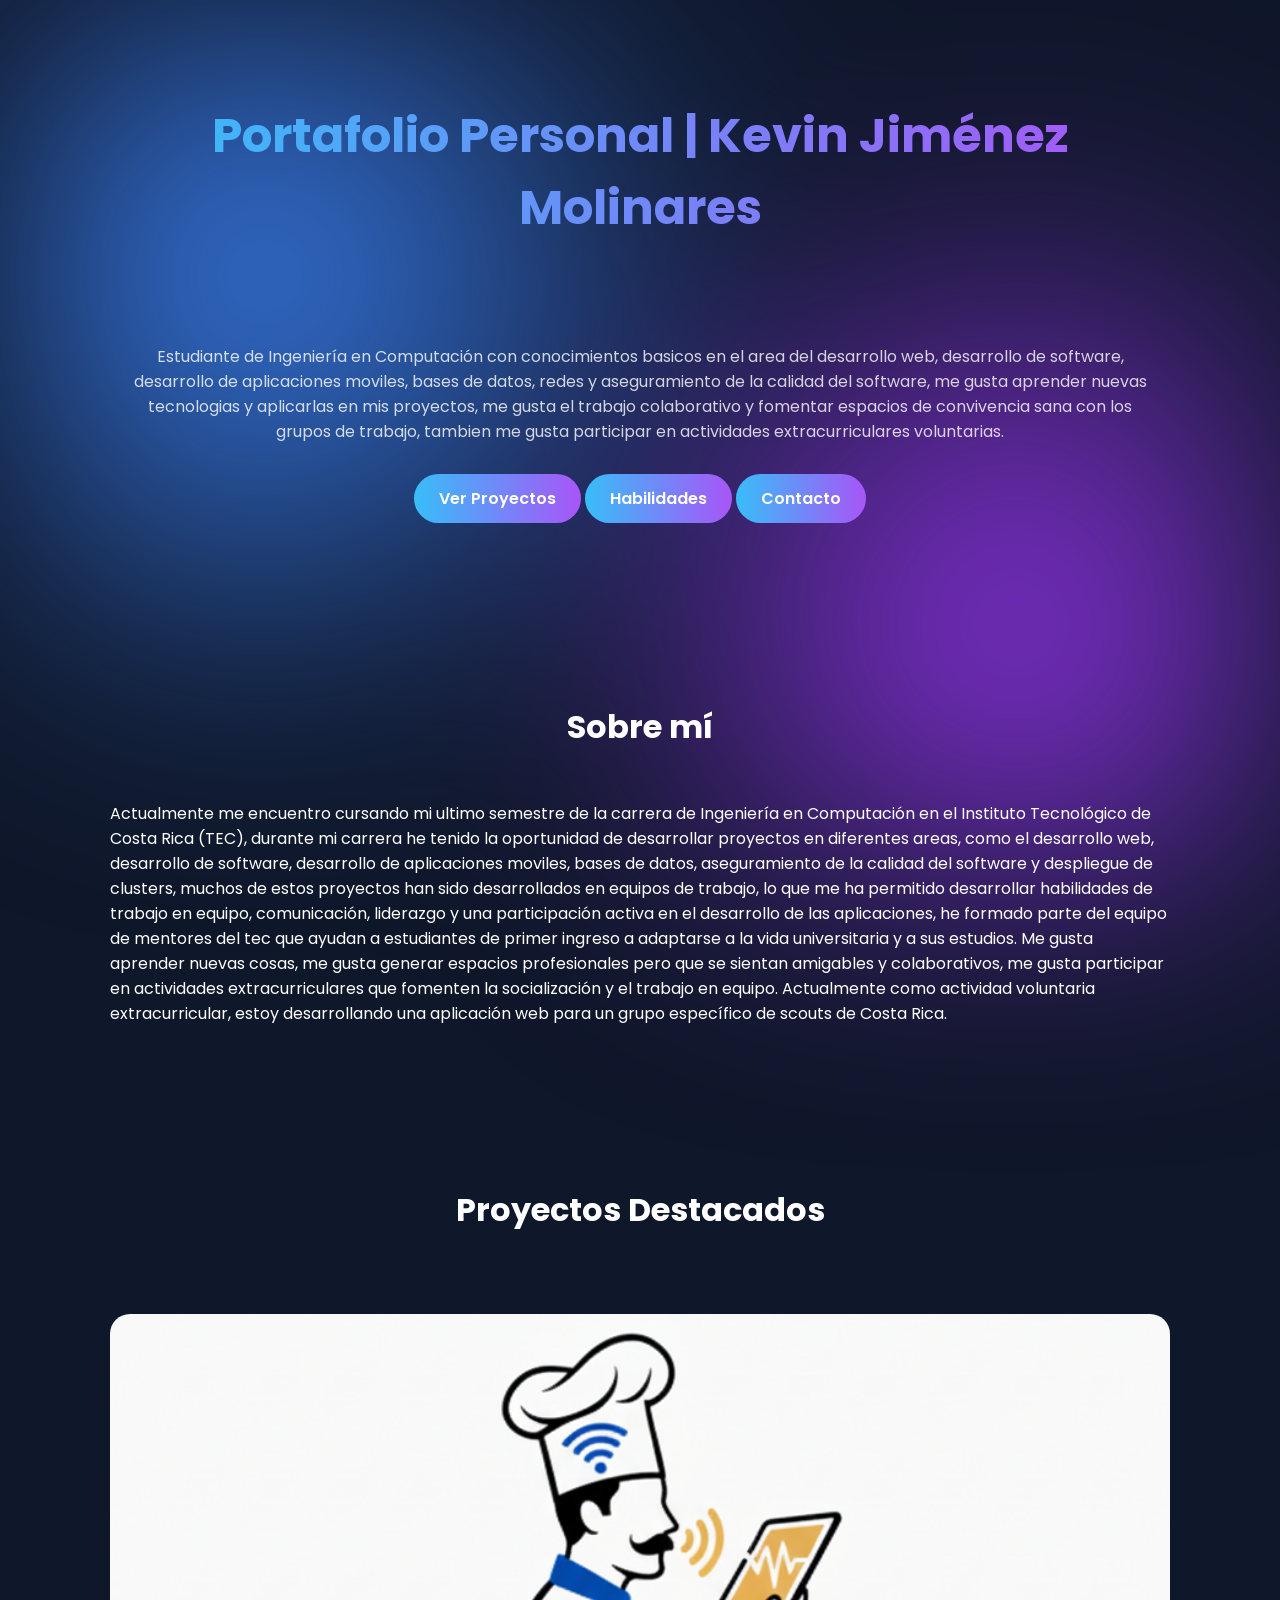
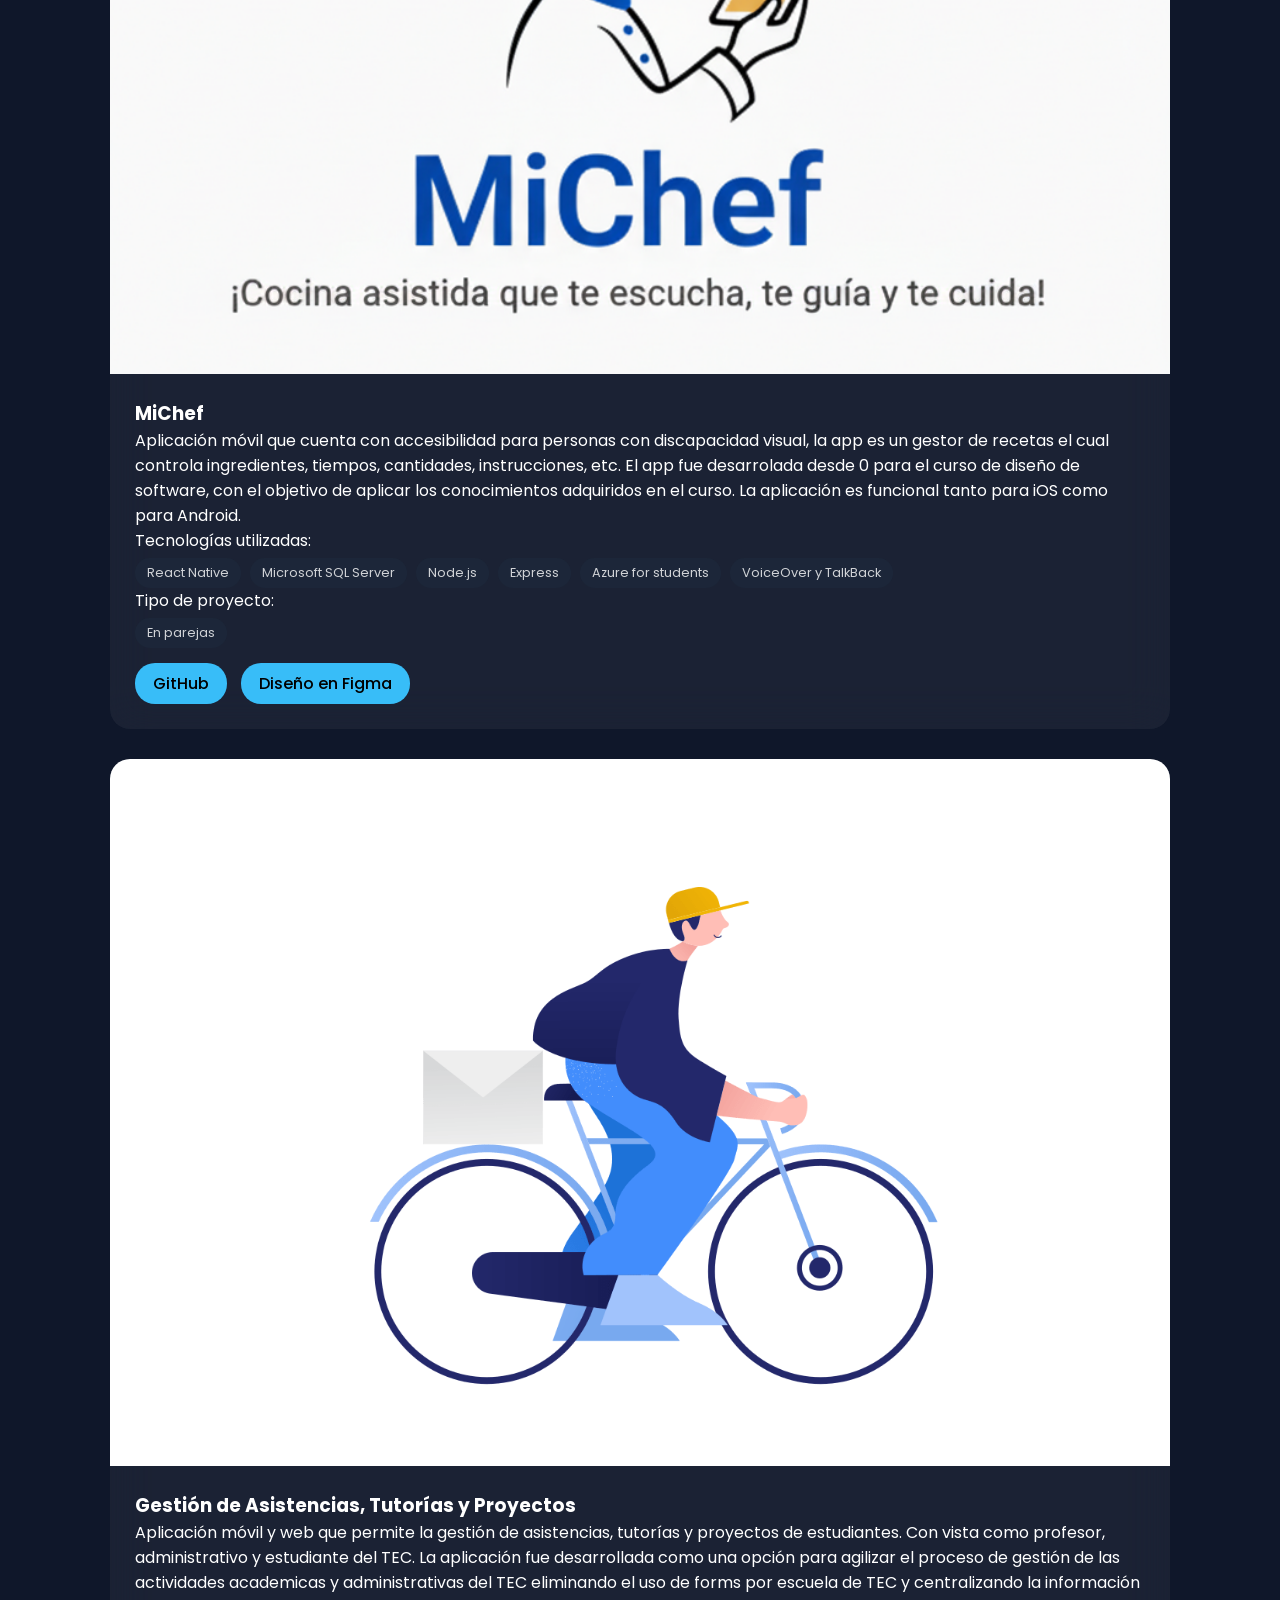
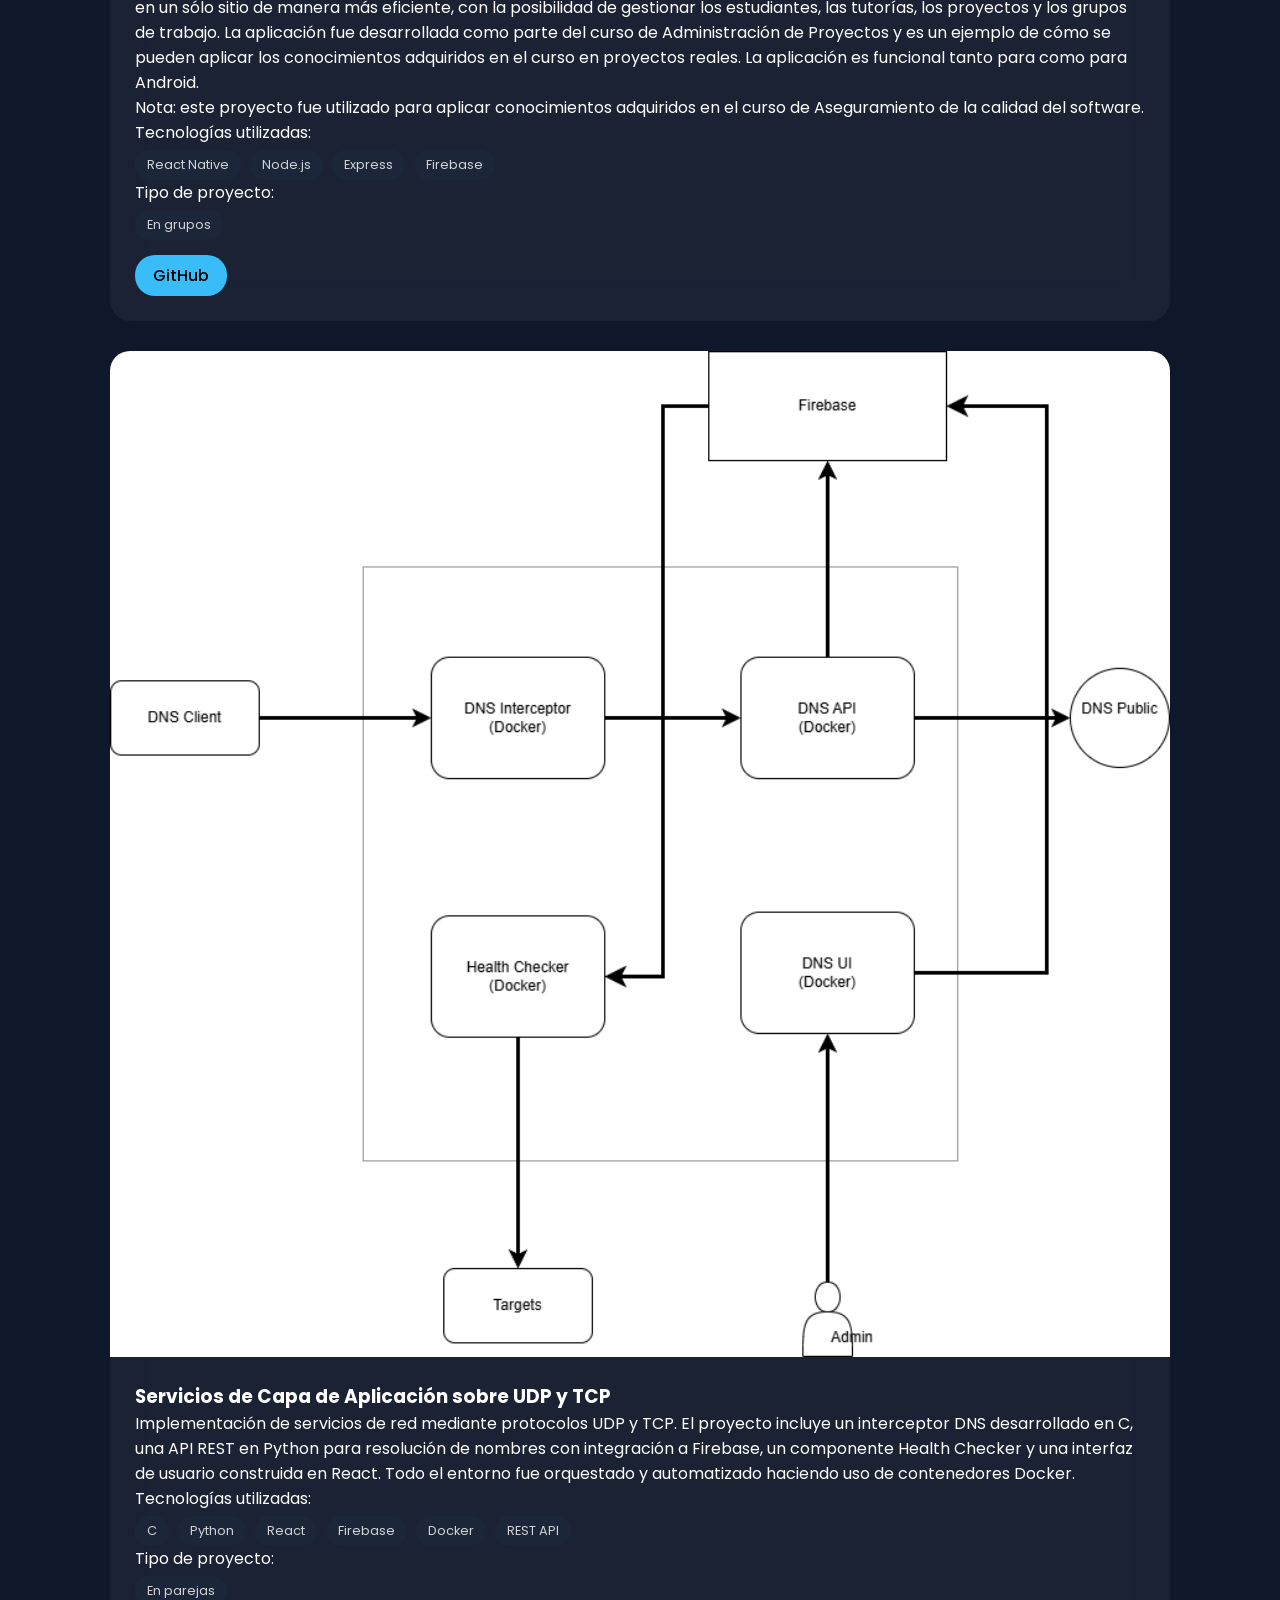
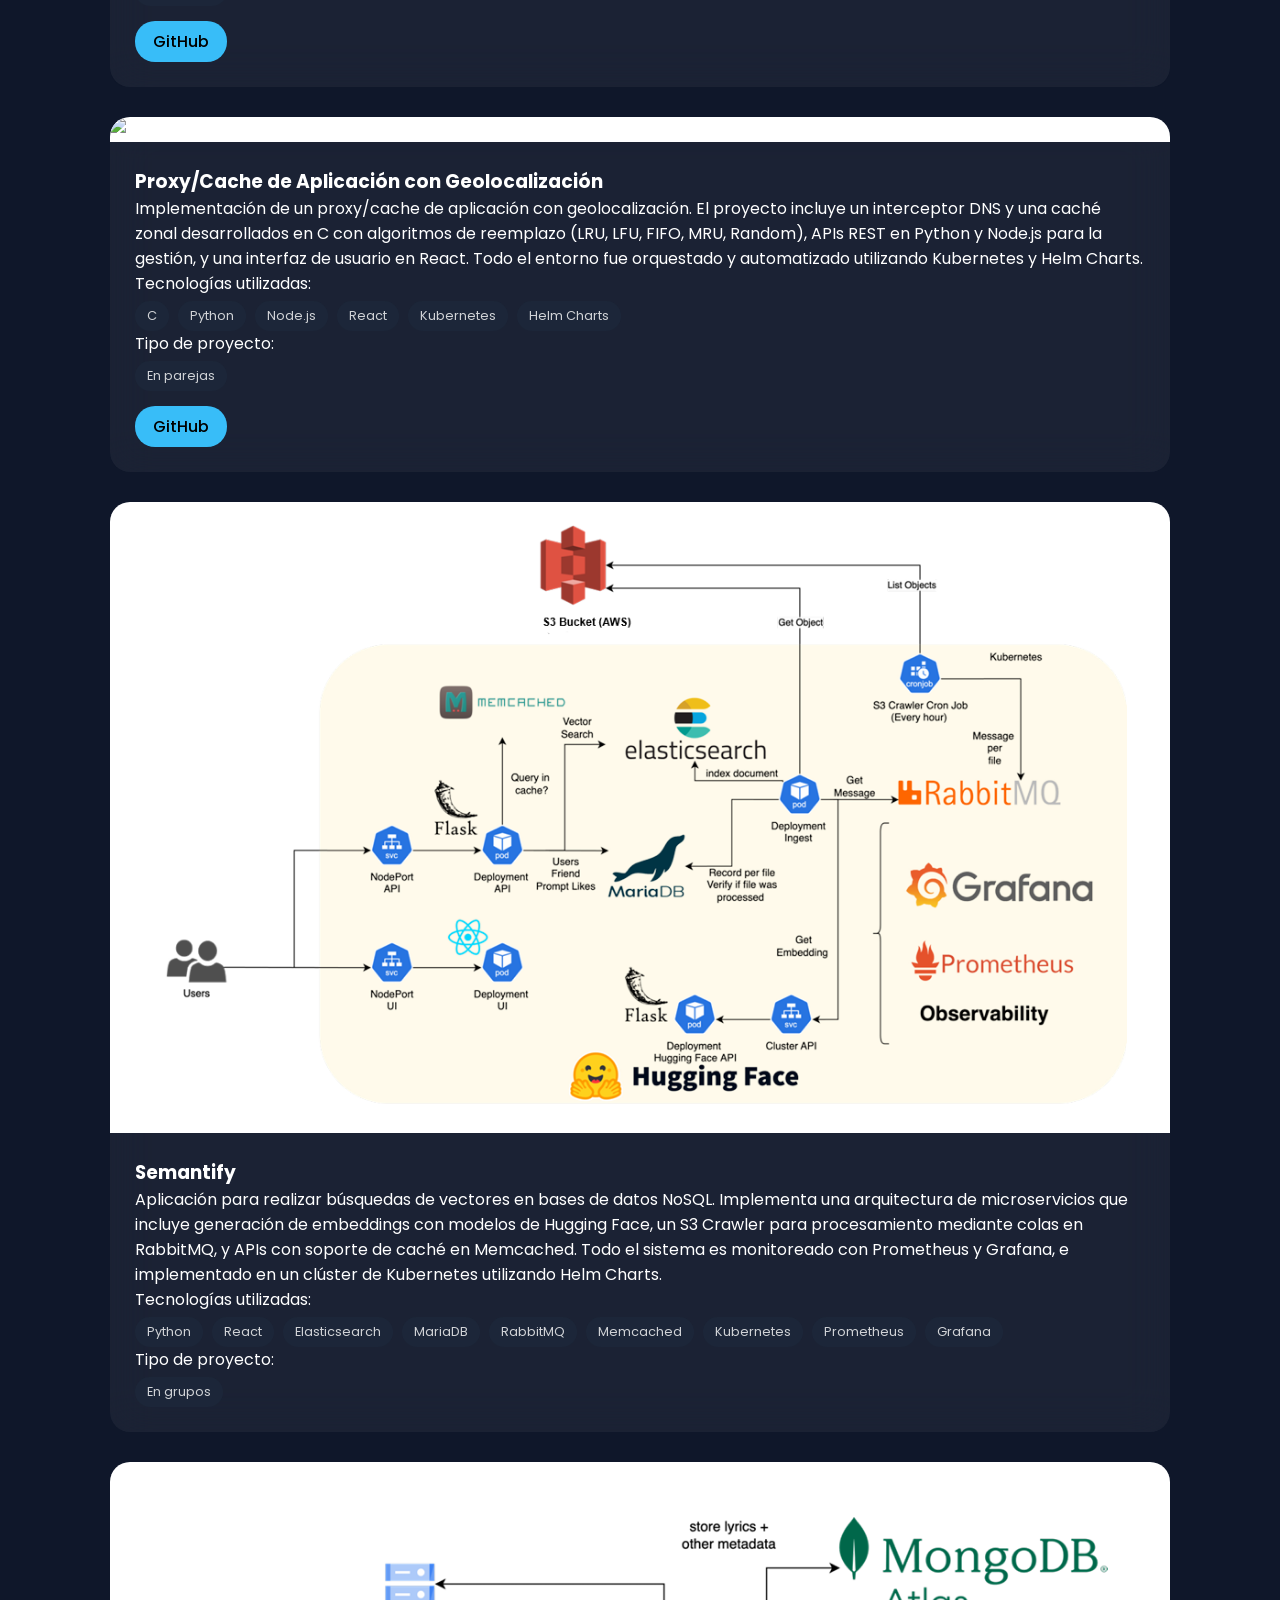
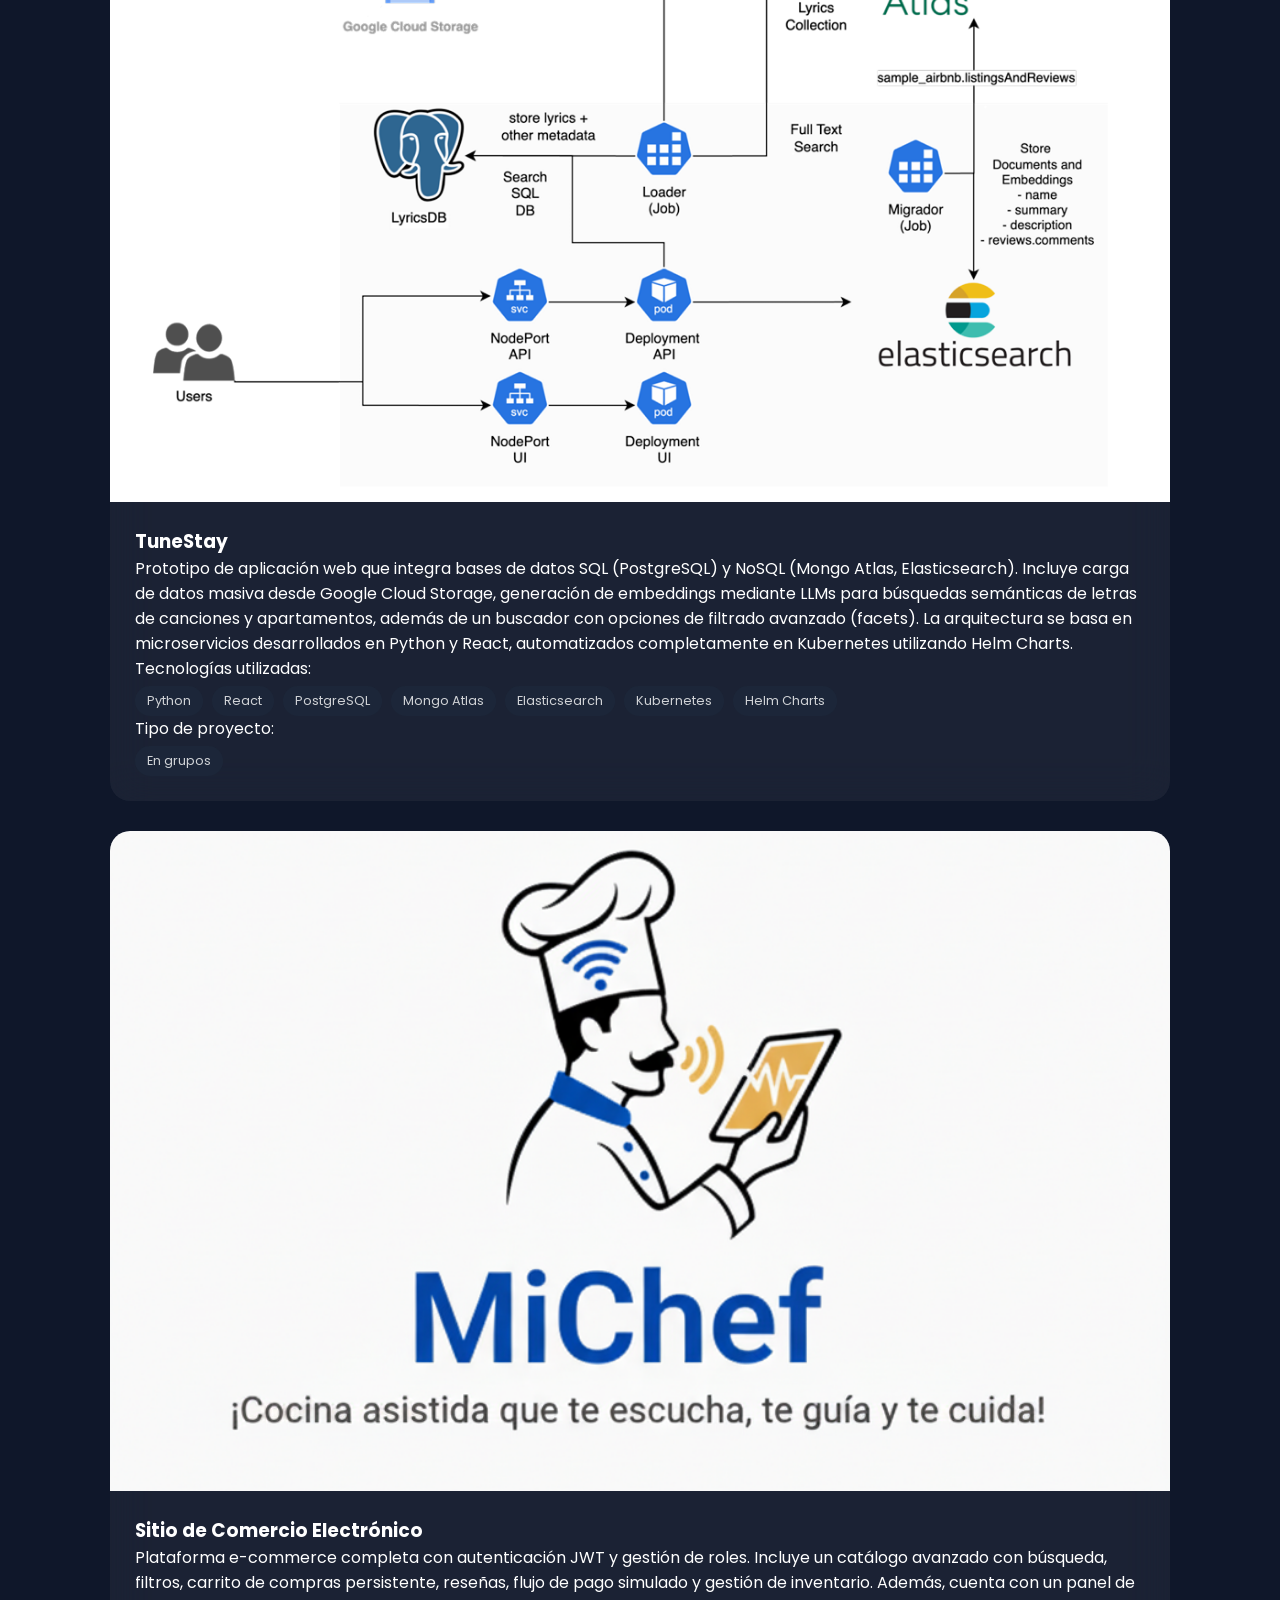
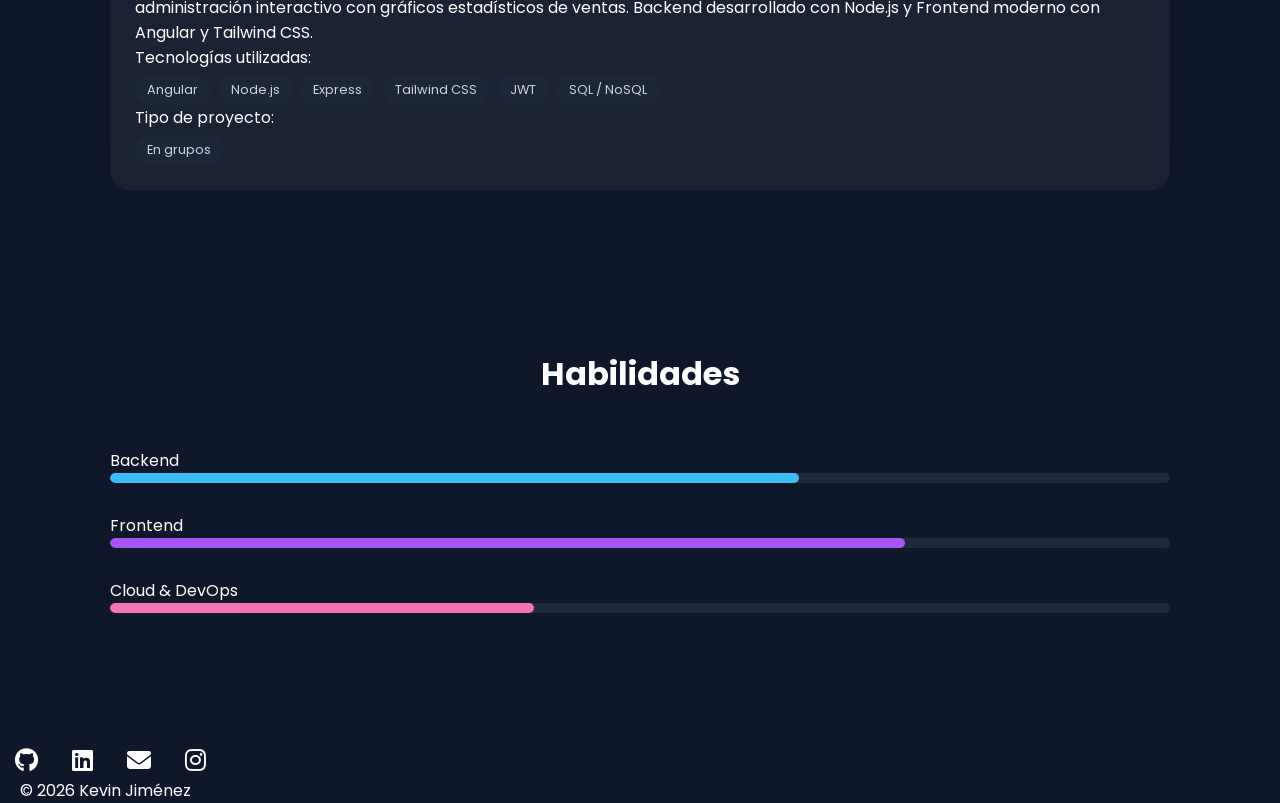
==== commit 23ca5968: "Update" ====
--- a/index.html
+++ b/index.html
@@ -176,6 +176,77 @@
       </div>
     </div>
 
+    <div class="card">
+      <img src="assets/ImagenBases.png" style="background-color: white;" alt="Proyecto Semantify">
+      <div class="card-content">
+        <h3>Semantify</h3>
+        <p>Aplicación para realizar búsquedas de vectores en bases de datos NoSQL. Implementa una arquitectura de
+          microservicios que incluye generación de embeddings con modelos de Hugging Face, un S3 Crawler para
+          procesamiento mediante colas en RabbitMQ, y APIs con soporte de caché en Memcached. Todo el sistema es
+          monitoreado con Prometheus y Grafana, e implementado en un clúster de Kubernetes utilizando Helm Charts.</p>
+        <div class="tags">
+          <p>Tecnologías utilizadas:</p>
+          <span>Python</span>
+          <span>React</span>
+          <span>Elasticsearch</span>
+          <span>MariaDB</span>
+          <span>RabbitMQ</span>
+          <span>Memcached</span>
+          <span>Kubernetes</span>
+          <span>Prometheus</span>
+          <span>Grafana</span>
+          <p>Tipo de proyecto:</p>
+          <span>En grupos</span>
+        </div>
+      </div>
+    </div>
+
+    <div class="card">
+      <img src="assets/ImagenBasesI.png" style="background-color: white;" alt="Proyecto TuneStay">
+      <div class="card-content">
+        <h3>TuneStay</h3>
+        <p>Prototipo de aplicación web que integra bases de datos SQL (PostgreSQL) y NoSQL (Mongo Atlas, Elasticsearch).
+          Incluye carga de datos masiva desde Google Cloud Storage, generación de embeddings mediante LLMs para
+          búsquedas semánticas de letras de canciones y apartamentos, además de un buscador con opciones de filtrado
+          avanzado (facets). La arquitectura se basa en microservicios desarrollados en Python y React, automatizados
+          completamente en Kubernetes utilizando Helm Charts.</p>
+        <div class="tags">
+          <p>Tecnologías utilizadas:</p>
+          <span>Python</span>
+          <span>React</span>
+          <span>PostgreSQL</span>
+          <span>Mongo Atlas</span>
+          <span>Elasticsearch</span>
+          <span>Kubernetes</span>
+          <span>Helm Charts</span>
+          <p>Tipo de proyecto:</p>
+          <span>En grupos</span>
+        </div>
+      </div>
+    </div>
+
+    <div class="card">
+      <img src="assets/favicon.png" style="background-color: white;" alt="Proyecto E-Commerce">
+      <div class="card-content">
+        <h3>Sitio de Comercio Electrónico</h3>
+        <p>Plataforma e-commerce completa con autenticación JWT y gestión de roles. Incluye un catálogo avanzado con
+          búsqueda, filtros, carrito de compras persistente, reseñas, flujo de pago simulado y gestión de inventario.
+          Además, cuenta con un panel de administración interactivo con gráficos estadísticos de ventas. Backend
+          desarrollado con Node.js y Frontend moderno con Angular y Tailwind CSS.</p>
+        <div class="tags">
+          <p>Tecnologías utilizadas:</p>
+          <span>Angular</span>
+          <span>Node.js</span>
+          <span>Express</span>
+          <span>Tailwind CSS</span>
+          <span>JWT</span>
+          <span>SQL / NoSQL</span>
+          <p>Tipo de proyecto:</p>
+          <span>En grupos</span>
+        </div>
+      </div>
+    </div>
+
   </section>
 
   <section id="skills" class="skills">
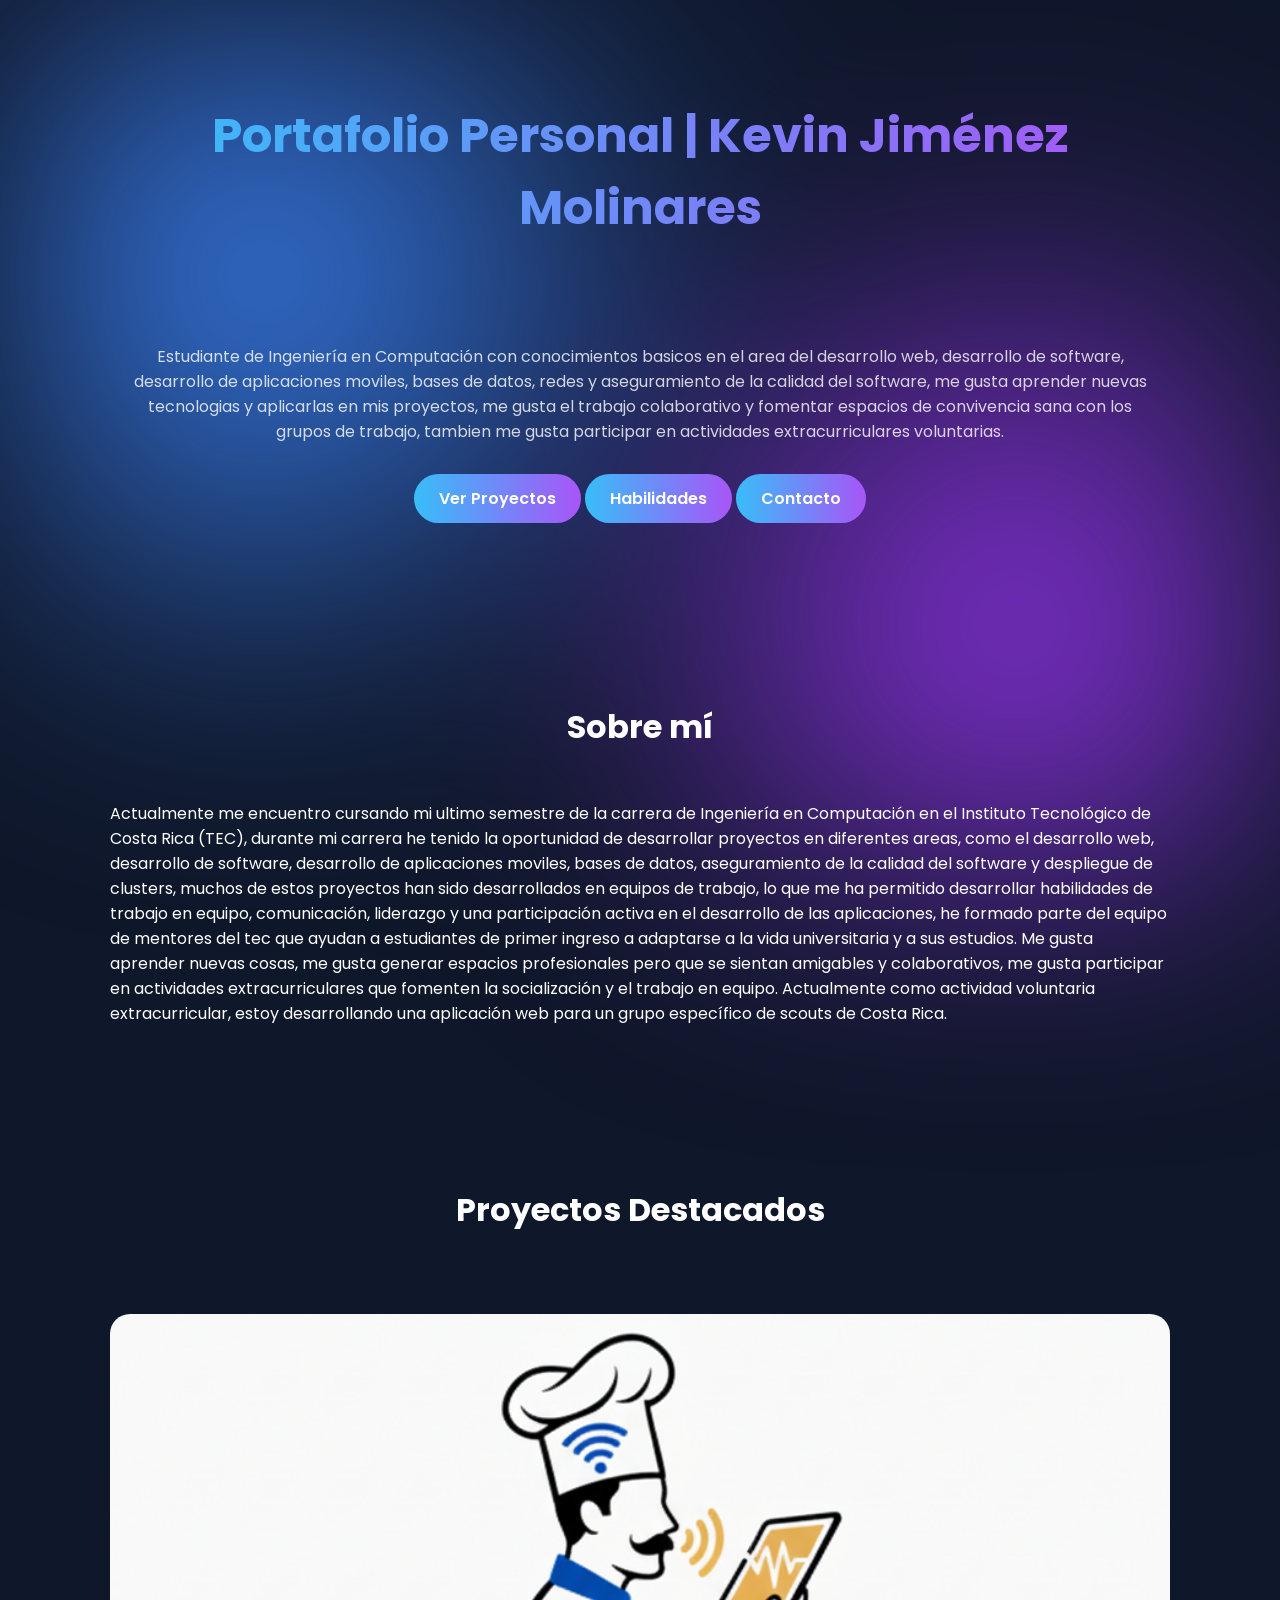
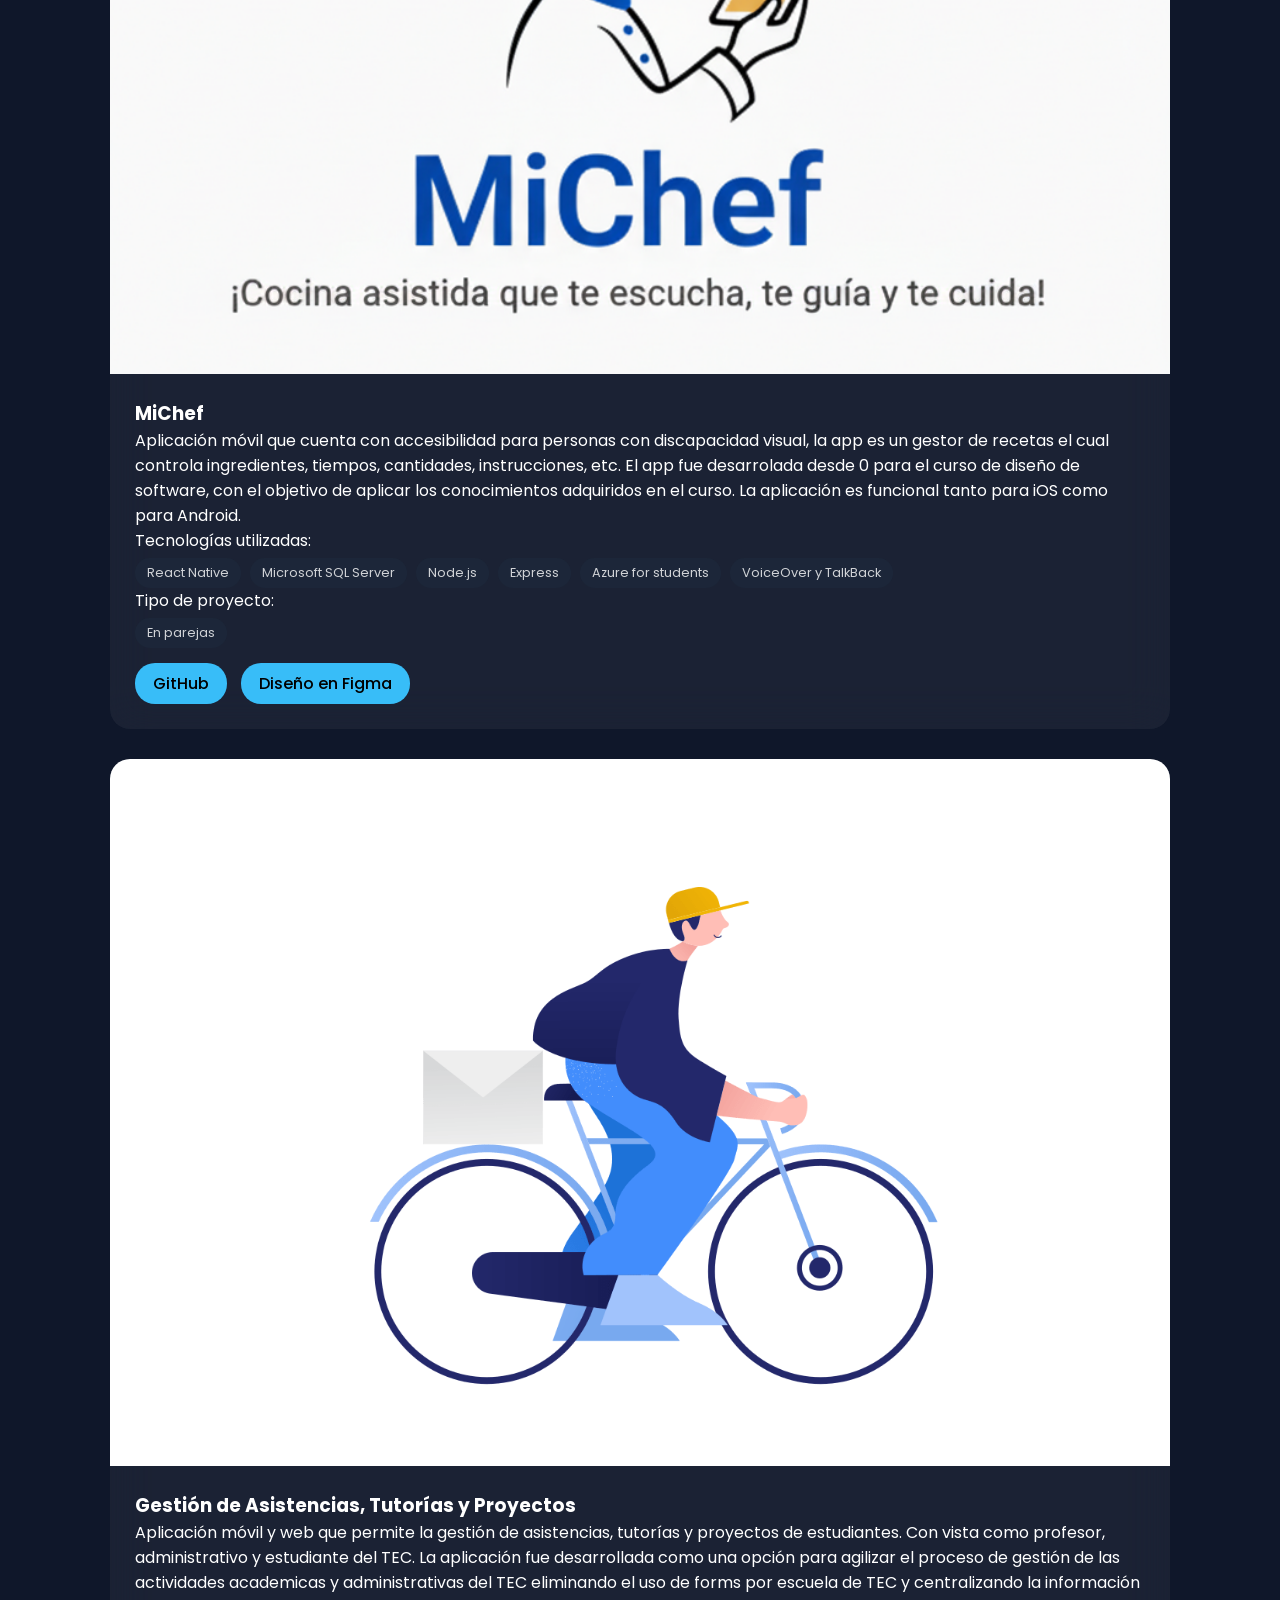
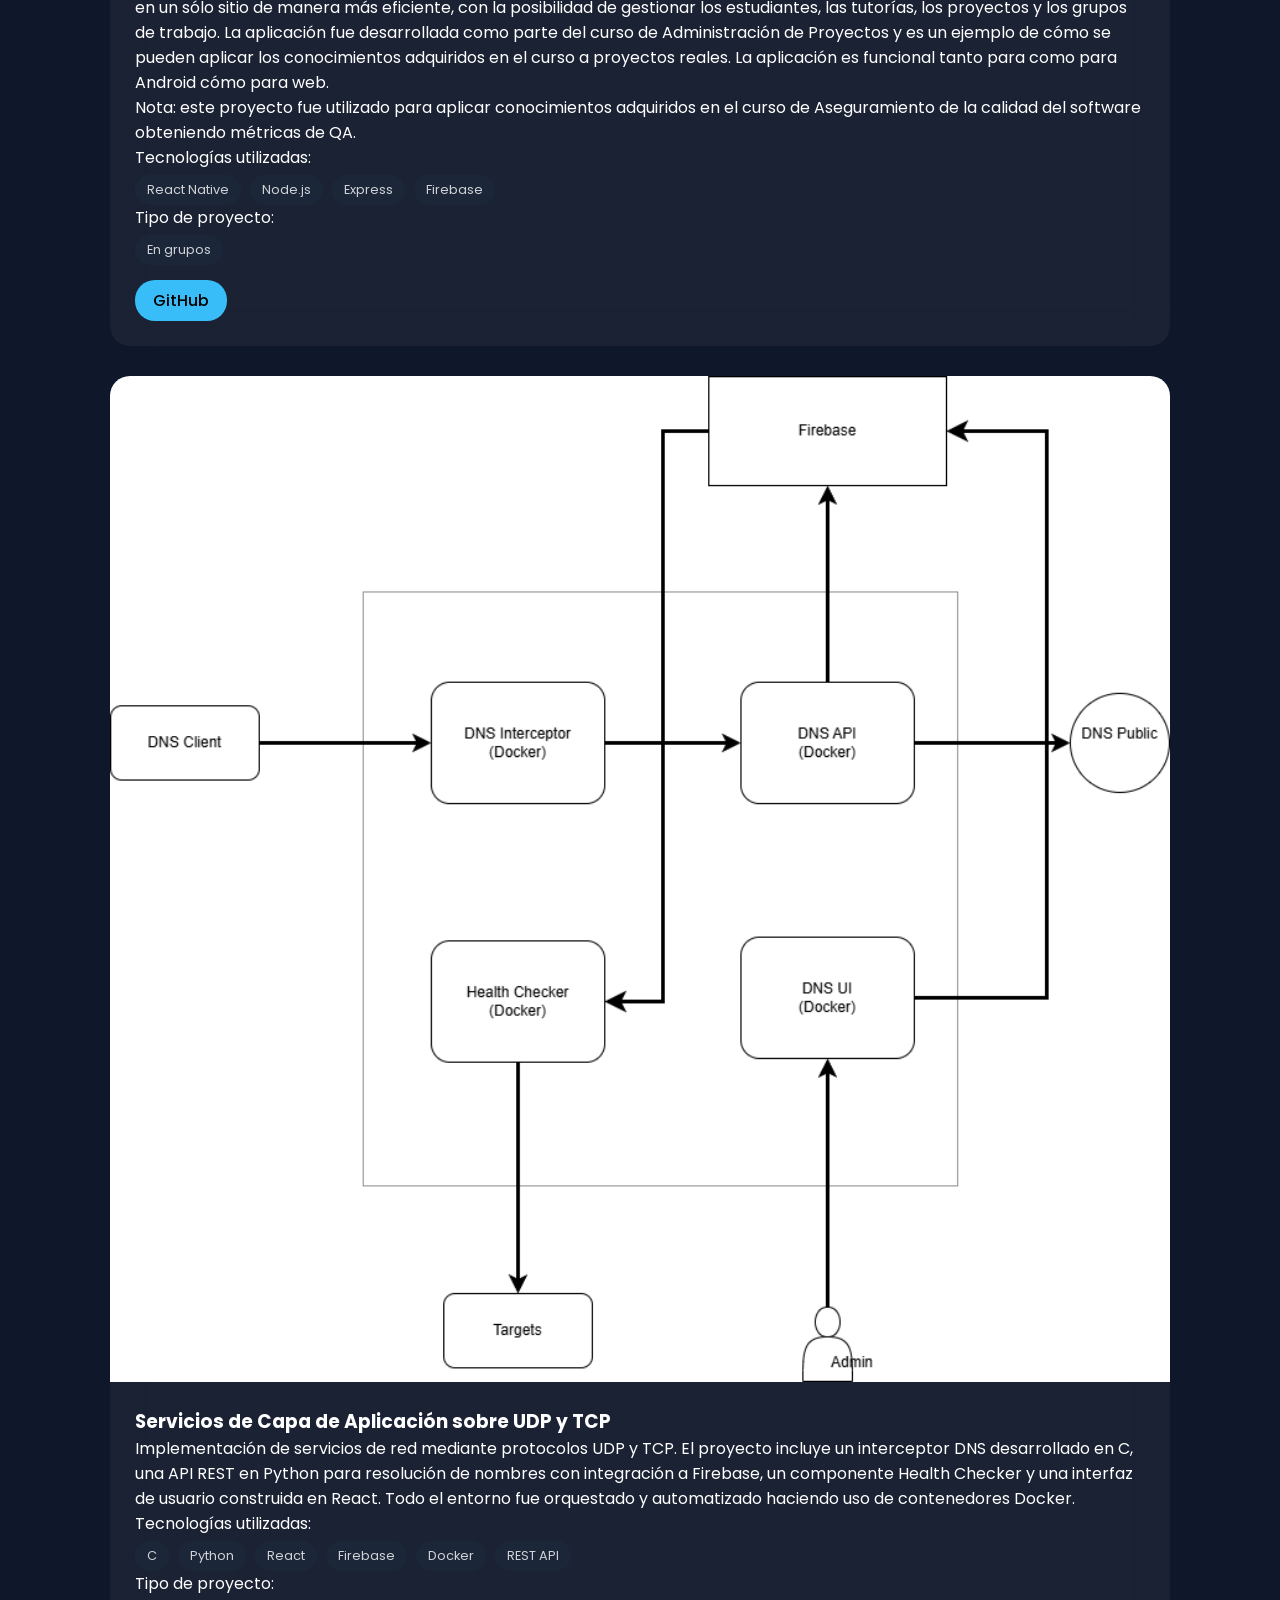
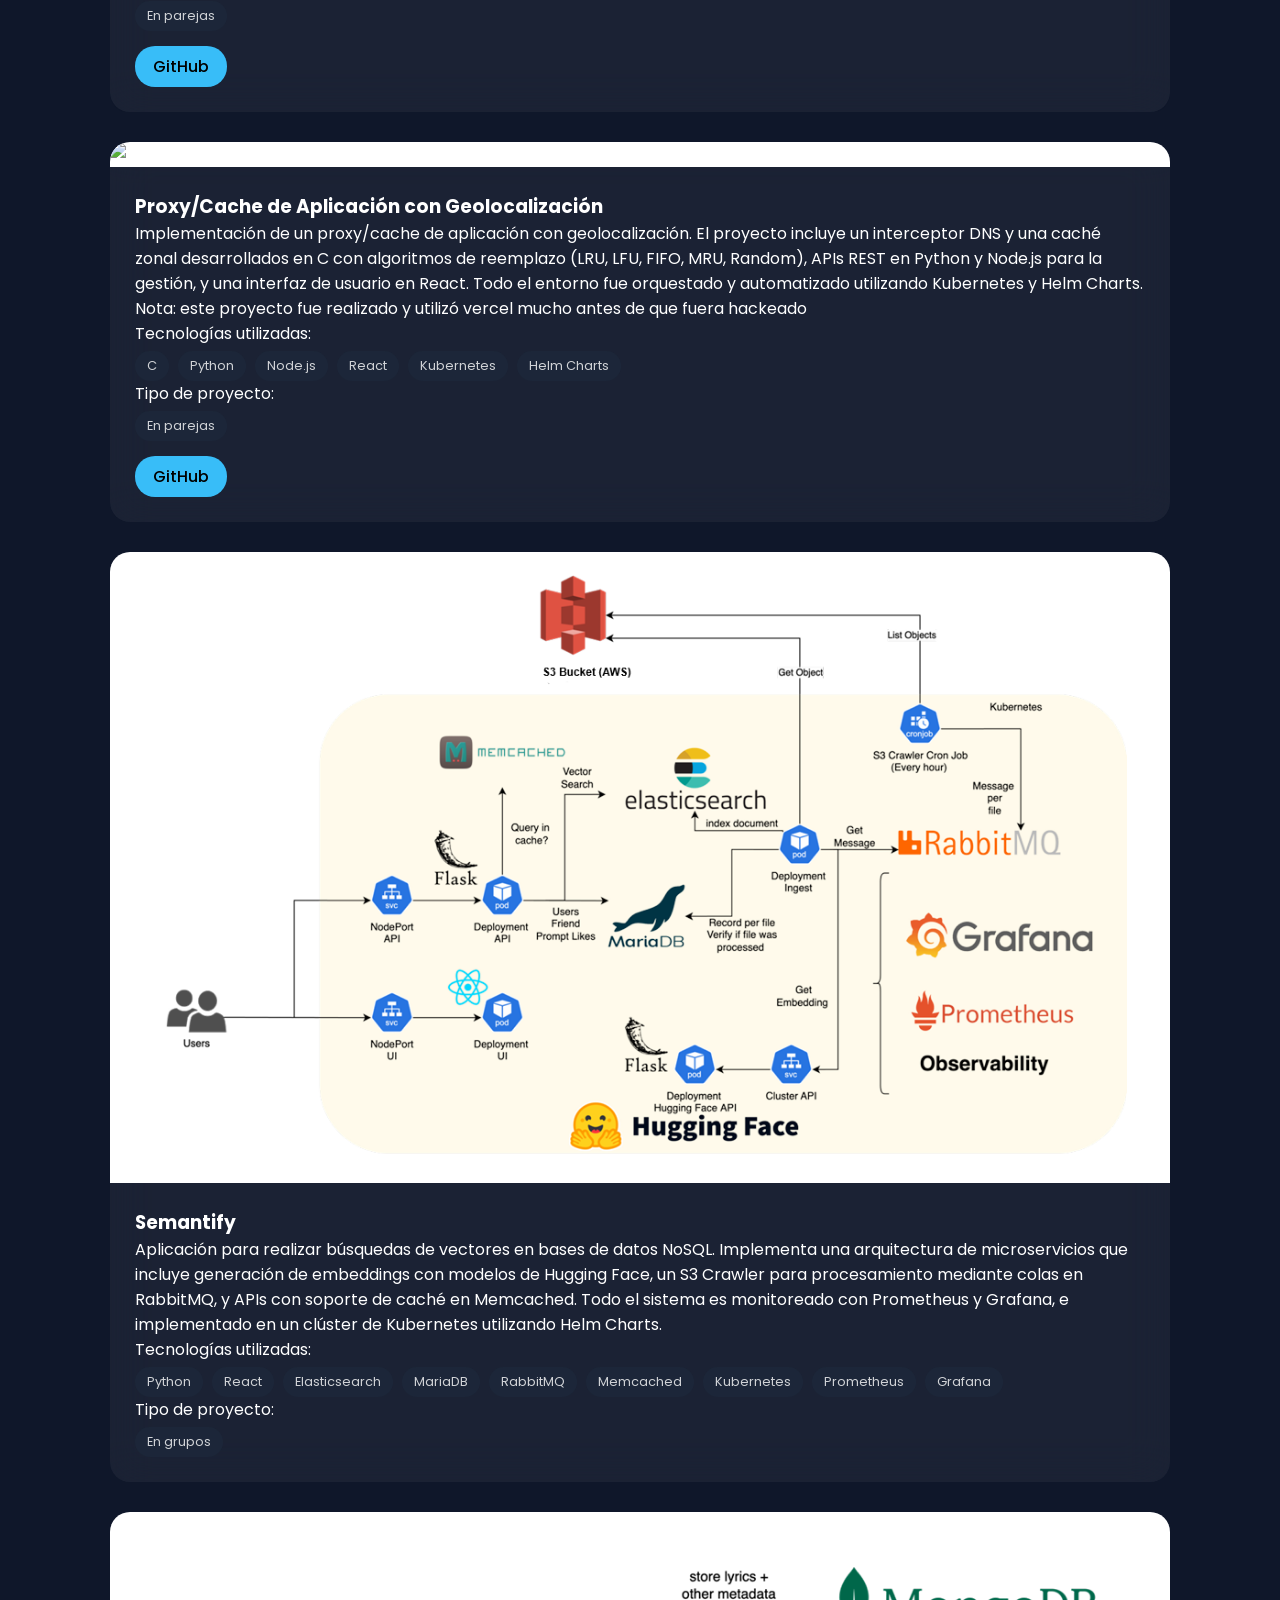
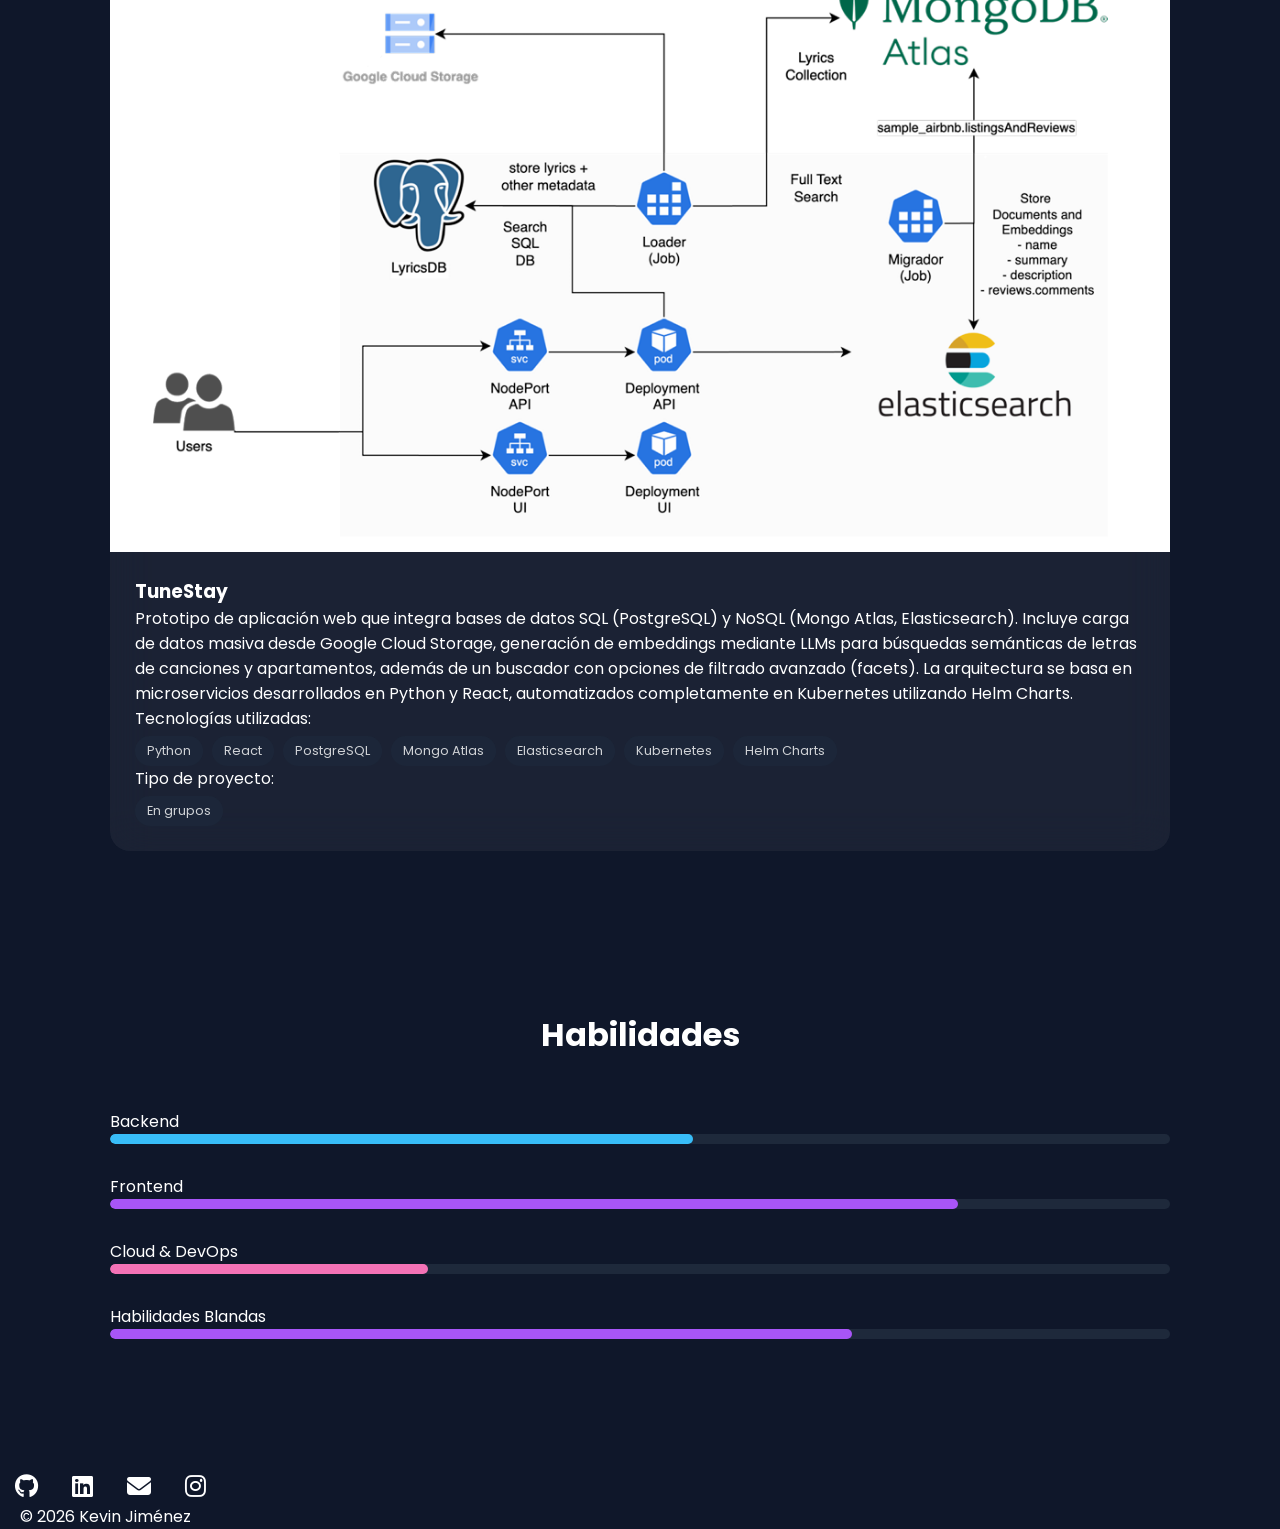
==== commit 5a19822d: "update final" ====
--- a/index.html
+++ b/index.html
@@ -102,11 +102,11 @@
           posibilidad de gestionar los estudiantes, las tutorías, los proyectos y los grupos de trabajo. La aplicación
           fue
           desarrollada como parte del curso de Administración de Proyectos y es un ejemplo de cómo se pueden aplicar los
-          conocimientos adquiridos en el curso en proyectos reales. La aplicación es funcional tanto para como para
-          Android.</p>
+          conocimientos adquiridos en el curso a proyectos reales. La aplicación es funcional tanto para como para
+          Android cómo para web.</p>
         <p>
           Nota: este proyecto fue utilizado para aplicar conocimientos adquiridos en el curso de Aseguramiento de la
-          calidad del software.
+          calidad del software obteniendo métricas de QA.
         </p>
         <div class="tags">
           <p>Tecnologías utilizadas:</p>
@@ -158,6 +158,9 @@
           una caché zonal desarrollados en C con algoritmos de reemplazo (LRU, LFU, FIFO, MRU, Random), APIs REST en
           Python y Node.js para la gestión, y una interfaz de usuario en React. Todo el entorno fue orquestado y
           automatizado utilizando Kubernetes y Helm Charts.</p>
+        <p>
+          Nota: este proyecto fue realizado y utilizó vercel mucho antes de que fuera hackeado
+        </p>
         <div class="tags">
           <p>Tecnologías utilizadas:</p>
           <span>C</span>
@@ -224,29 +227,6 @@
         </div>
       </div>
     </div>
-
-    <div class="card">
-      <img src="assets/favicon.png" style="background-color: white;" alt="Proyecto E-Commerce">
-      <div class="card-content">
-        <h3>Sitio de Comercio Electrónico</h3>
-        <p>Plataforma e-commerce completa con autenticación JWT y gestión de roles. Incluye un catálogo avanzado con
-          búsqueda, filtros, carrito de compras persistente, reseñas, flujo de pago simulado y gestión de inventario.
-          Además, cuenta con un panel de administración interactivo con gráficos estadísticos de ventas. Backend
-          desarrollado con Node.js y Frontend moderno con Angular y Tailwind CSS.</p>
-        <div class="tags">
-          <p>Tecnologías utilizadas:</p>
-          <span>Angular</span>
-          <span>Node.js</span>
-          <span>Express</span>
-          <span>Tailwind CSS</span>
-          <span>JWT</span>
-          <span>SQL / NoSQL</span>
-          <p>Tipo de proyecto:</p>
-          <span>En grupos</span>
-        </div>
-      </div>
-    </div>
-
   </section>
 
   <section id="skills" class="skills">
@@ -273,15 +253,23 @@
       </div>
     </div>
 
+    <div class="skill">
+      <p>Habilidades Blandas</p>
+      <div class="bar">
+        <div class="progress softskills"></div>
+      </div>
+    </div>
+
   </section>
 
 
   <div id="contact" class="social">
-    <a href="#"><i class="fab fa-github"></i></a>
-    <a href="#"><i class="fab fa-linkedin"></i></a>
-    <a href="#"><i class="fas fa-envelope"></i></a>
-    <a href="#"><i class="fab fa-instagram"></i></a>
-    <a href="#"><i class="fab fa-correo"></i></a>
+    <a href="https://github.com/JKevin2713"><i class="fab fa-github"></i></a>
+    <a
+      href="https://www.linkedin.com/in/kevin-jiménez-b558a9255?utm_source=share_via&utm_content=profile&utm_medium=member_android"><i
+        class="fab fa-linkedin"></i></a>
+    <a href="mailto:kevin201560@gmail.com"><i class="fas fa-envelope"></i></a>
+    <a href="https://www.instagram.com/j_kevin27?igsh=Nm9tMG1tMjdkeDE5"><i class="fab fa-instagram"></i></a>
   </div>
 
   <footer>
--- a/Portafolio.css
+++ b/Portafolio.css
@@ -1,10 +1,7 @@
-
-
-
-*{
-  margin:0;
-  padding:0;
-  box-sizing:border-box;
+* {
+  margin: 0;
+  padding: 0;
+  box-sizing: border-box;
   user-select: none !important;
   -webkit-user-select: none !important;
   -moz-user-select: none !important;
@@ -16,190 +13,215 @@
   -webkit-user-drag: none;
 }
 
-body{
+body {
   cursor: default;
-  font-family:'Poppins', sans-serif;
-  background:#0f172a;
-  color:white;
-  overflow-x:hidden;
-}
-
-.background-blur{
-  position:fixed;
-  width:100%;
-  height:100%;
+  font-family: 'Poppins', sans-serif;
+  background: #0f172a;
+  color: white;
+  overflow-x: hidden;
+}
+
+.background-blur {
+  position: fixed;
+  width: 100%;
+  height: 100%;
   background: radial-gradient(circle at 20% 30%, #3b82f6 0%, transparent 40%),
-              radial-gradient(circle at 80% 70%, #9333ea 0%, transparent 40%);
-  filter:blur(120px);
-  z-index:-1;
+    radial-gradient(circle at 80% 70%, #9333ea 0%, transparent 40%);
+  filter: blur(120px);
+  z-index: -1;
 }
 
 /* me.me */
 
-.me{
-  text-align:center;
+.me {
+  text-align: center;
   padding: 20px;
-  animation:fadeIn 1.5s ease-in-out;
-}
-
-.me h1{
-  font-size:3rem;
-  background:linear-gradient(90deg,#38bdf8,#a855f7);
-  -webkit-background-clip:text;
-  -webkit-text-fill-color:transparent;
-}
-
-.me p{
-  margin-top:100px;
-  opacity:0.8;
-}
-
-.social{
-  margin-top:20px;
-}
-
-.social a{
-  color:white;
-  margin:0 15px;
-  font-size:1.5rem;
-  transition:0.3s;
-}
-
-.social a:hover{
-  color:#38bdf8;
-  transform:translateY(-5px);
+  animation: fadeIn 1.5s ease-in-out;
+}
+
+.me h1 {
+  font-size: 3rem;
+  background: linear-gradient(90deg, #38bdf8, #a855f7);
+  -webkit-background-clip: text;
+  -webkit-text-fill-color: transparent;
+}
+
+.me p {
+  margin-top: 100px;
+  opacity: 0.8;
+}
+
+.social {
+  margin-top: 20px;
+}
+
+.social a {
+  color: white;
+  margin: 0 15px;
+  font-size: 1.5rem;
+  transition: 0.3s;
+}
+
+.social a:hover {
+  color: #38bdf8;
+  transform: translateY(-5px);
 }
 
 /* Botón */
 
-.btn-primary{
-  display:inline-block;
-  margin-top:30px;
-  padding:12px 25px;
-  border-radius:30px;
-  background:linear-gradient(90deg,#38bdf8,#a855f7);
-  text-decoration:none;
-  color:white;
-  font-weight:600;
-  transition:0.4s;
-}
-
-.btn-primary:hover{
-  box-shadow:0 0 20px #38bdf8;
-  transform:scale(1.05);
+.btn-primary {
+  display: inline-block;
+  margin-top: 30px;
+  padding: 12px 25px;
+  border-radius: 30px;
+  background: linear-gradient(90deg, #38bdf8, #a855f7);
+  text-decoration: none;
+  color: white;
+  font-weight: 600;
+  transition: 0.4s;
+}
+
+.btn-primary:hover {
+  box-shadow: 0 0 20px #38bdf8;
+  transform: scale(1.05);
 }
 
 /* Sections */
 
-section{
-  max-width:1100px;
-  margin:auto;
-  padding:80px 20px;
-}
-
-h2{
-  text-align:center;
-  margin-bottom:50px;
-  font-size:2rem;
+section {
+  max-width: 1100px;
+  margin: auto;
+  padding: 80px 20px;
+}
+
+h2 {
+  text-align: center;
+  margin-bottom: 50px;
+  font-size: 2rem;
 }
 
 /* Cards */
 
-.projects{
-  display:grid;
-  gap:30px;
-}
-
-.card{
-  display:flex;
-  flex-direction:column;
-  background:rgba(255,255,255,0.05);
-  backdrop-filter:blur(20px);
-  border-radius:20px;
-  overflow:hidden;
-  transition:0.4s;
-}
-
-.card:hover{
-  transform:translateY(-10px);
-  box-shadow:0 0 30px rgba(56,189,248,0.4);
-}
-
-.card img{
-  width:100%;
-  height:auto;
-  object-fit:cover;
-}
-
-.card-content{
-  padding:25px;
-}
-
-.tags span{
-  display:inline-block;
-  background:#1e293b;
-  padding:6px 12px;
-  margin:5px 5px 0 0;
-  border-radius:20px;
-  font-size:0.8rem;
-  opacity:0.8;
-}
-
-.buttons a{
-  display:inline-block;
-  margin-top:15px;
-  margin-right:10px;
-  padding:8px 18px;
-  border-radius:20px;
-  background:#38bdf8;
-  color:black;
-  text-decoration:none;
-  font-weight:500;
-  transition:0.3s;
-}
-
-.buttons a:hover{
-  background:#a855f7;
-  color:white;
+.projects {
+  display: grid;
+  gap: 30px;
+}
+
+.card {
+  display: flex;
+  flex-direction: column;
+  background: rgba(255, 255, 255, 0.05);
+  backdrop-filter: blur(20px);
+  border-radius: 20px;
+  overflow: hidden;
+  transition: 0.4s;
+}
+
+.card:hover {
+  transform: translateY(-10px);
+  box-shadow: 0 0 30px rgba(56, 189, 248, 0.4);
+}
+
+.card img {
+  width: 100%;
+  height: auto;
+  object-fit: cover;
+}
+
+.card-content {
+  padding: 25px;
+}
+
+.tags span {
+  display: inline-block;
+  background: #1e293b;
+  padding: 6px 12px;
+  margin: 5px 5px 0 0;
+  border-radius: 20px;
+  font-size: 0.8rem;
+  opacity: 0.8;
+}
+
+.buttons a {
+  display: inline-block;
+  margin-top: 15px;
+  margin-right: 10px;
+  padding: 8px 18px;
+  border-radius: 20px;
+  background: #38bdf8;
+  color: black;
+  text-decoration: none;
+  font-weight: 500;
+  transition: 0.3s;
+}
+
+.buttons a:hover {
+  background: #a855f7;
+  color: white;
 }
 
 /* Skills */
 
-.skill{
-  margin-bottom:30px;
-}
-
-.bar{
-  width:100%;
-  height:10px;
-  background:#1e293b;
-  border-radius:10px;
-  overflow:hidden;
-}
-
-.progress{
-  height:100%;
-  border-radius:10px;
-  animation:load 2s ease forwards;
-}
-
-.backend{ width:65%; background:#38bdf8;}
-.frontend{ width:75%; background:#a855f7;}
-.cloud{ width:40%; background:#f472b6;}
-
-@keyframes load{
-  from{ width:0; }
-}
-
-@keyframes fadeIn{
-  from{opacity:0; transform:translateY(20px);}
-  to{opacity:1; transform:translateY(0);}
+.skill {
+  margin-bottom: 30px;
+}
+
+.bar {
+  width: 100%;
+  height: 10px;
+  background: #1e293b;
+  border-radius: 10px;
+  overflow: hidden;
+}
+
+.progress {
+  height: 100%;
+  border-radius: 10px;
+  animation: load 2s ease forwards;
+}
+
+.backend {
+  width: 55%;
+  background: #38bdf8;
+}
+
+.frontend {
+  width: 80%;
+  background: #a855f7;
+}
+
+.cloud {
+  width: 30%;
+  background: #f472b6;
+}
+
+.softskills {
+  width: 70%;
+  background: #a855f7;
+}
+
+@keyframes load {
+  from {
+    width: 0;
+  }
+}
+
+@keyframes fadeIn {
+  from {
+    opacity: 0;
+    transform: translateY(20px);
+  }
+
+  to {
+    opacity: 1;
+    transform: translateY(0);
+  }
 }
 
 /* Responsive */
 
-@media(max-width:768px){
-  .me h1{
-    font-size:2rem;
+@media(max-width:768px) {
+  .me h1 {
+    font-size: 2rem;
   }
 }
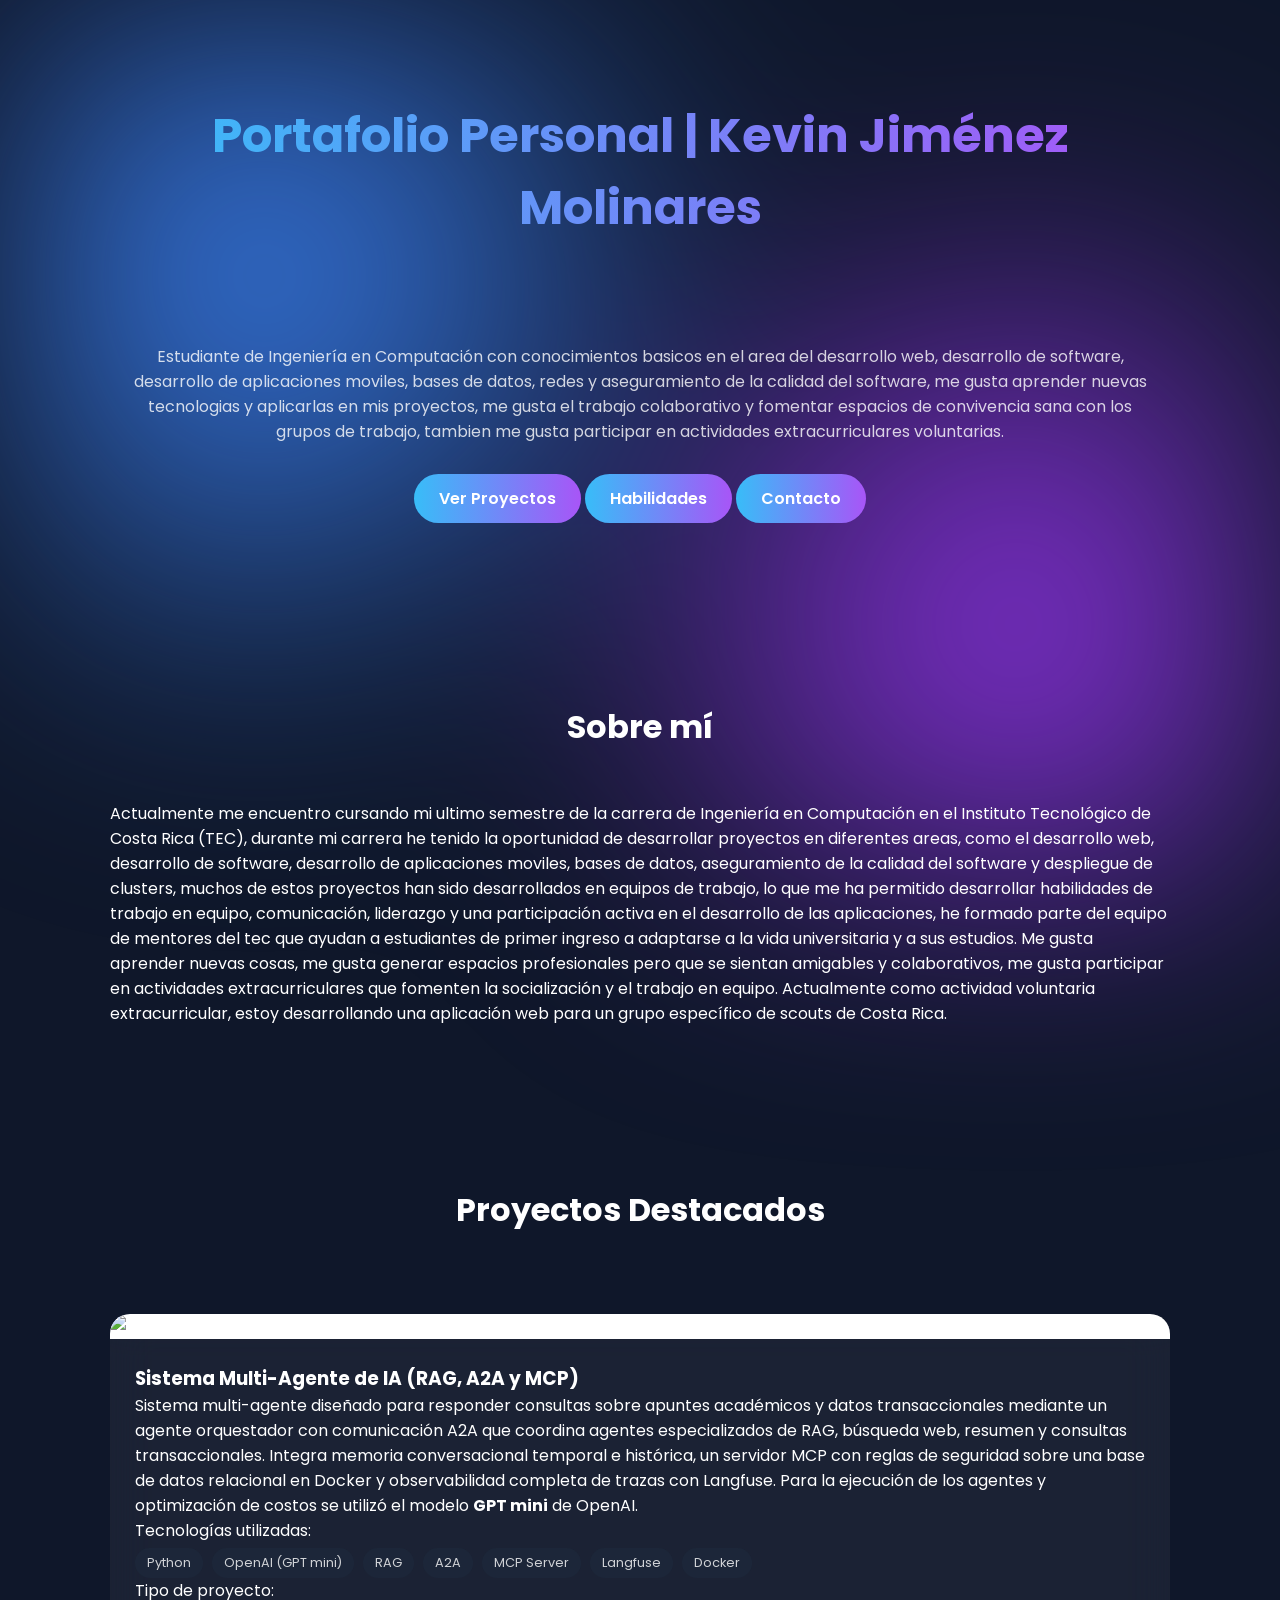
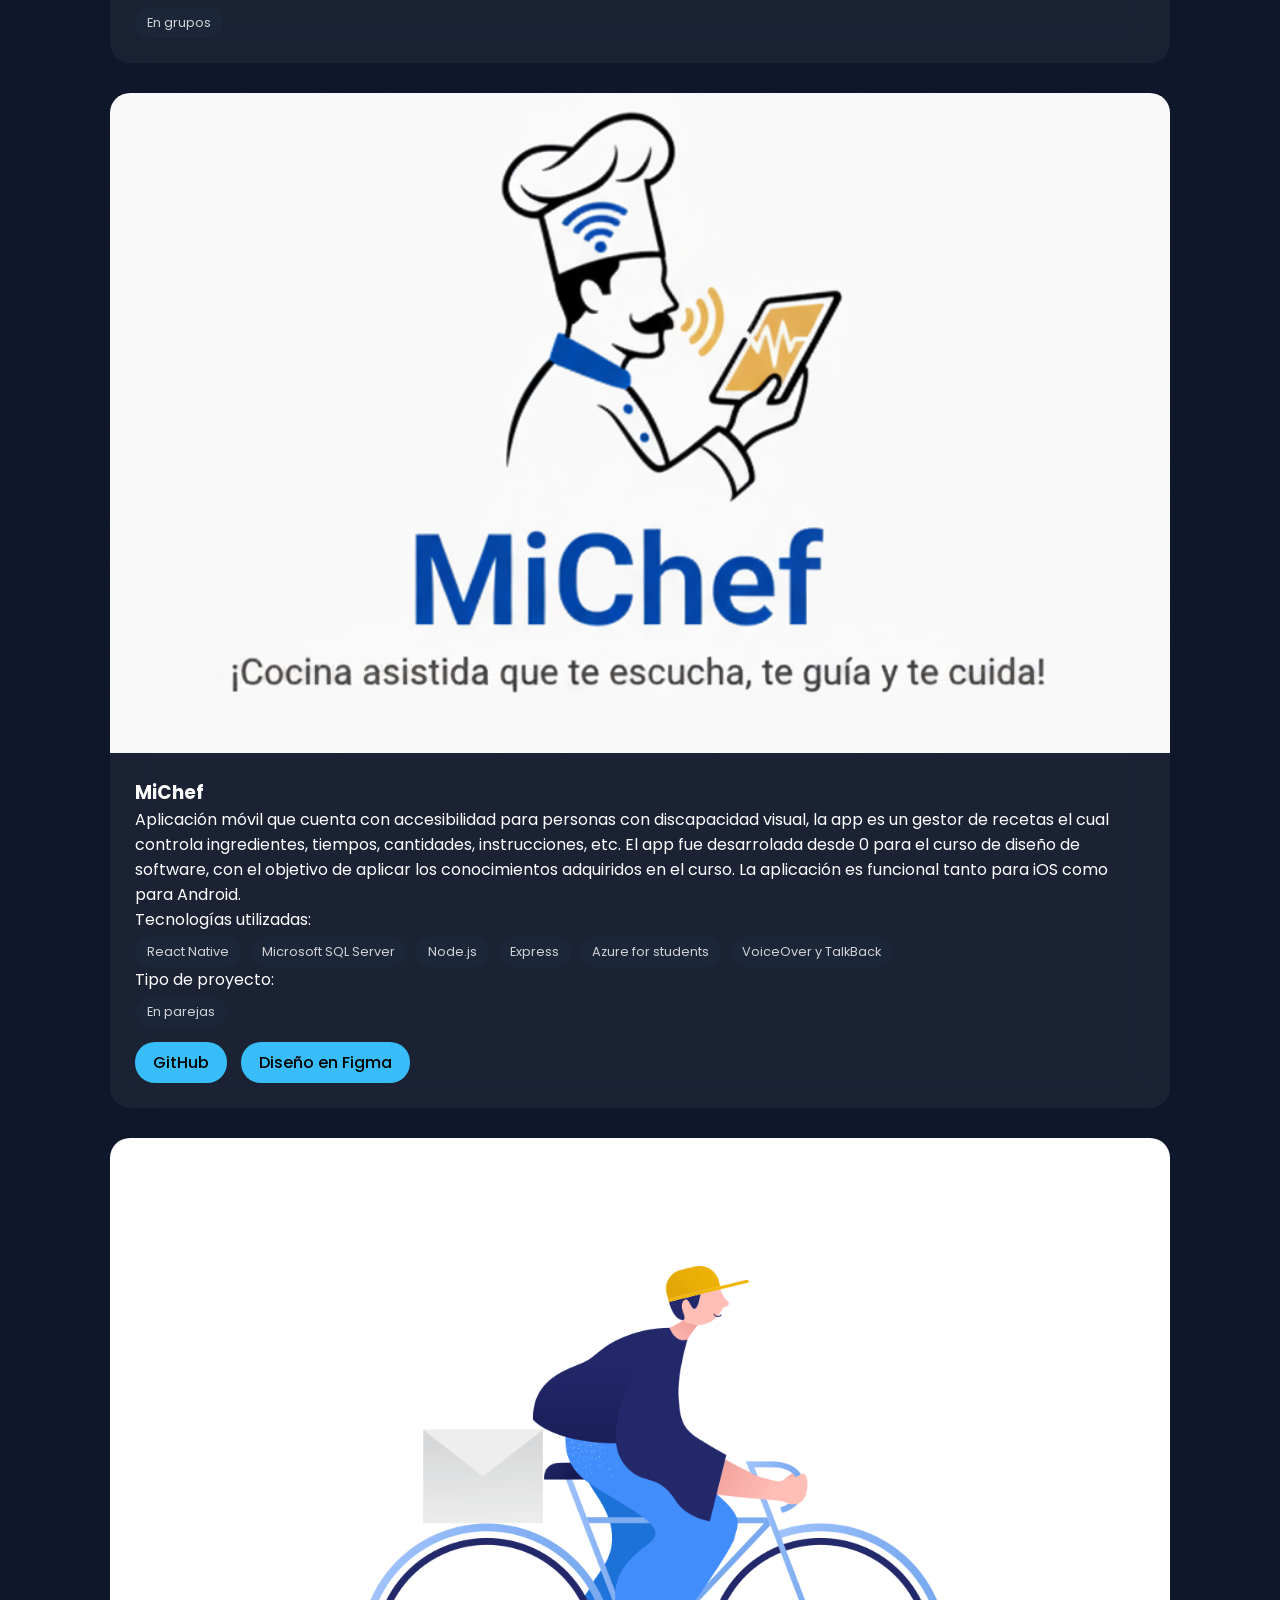
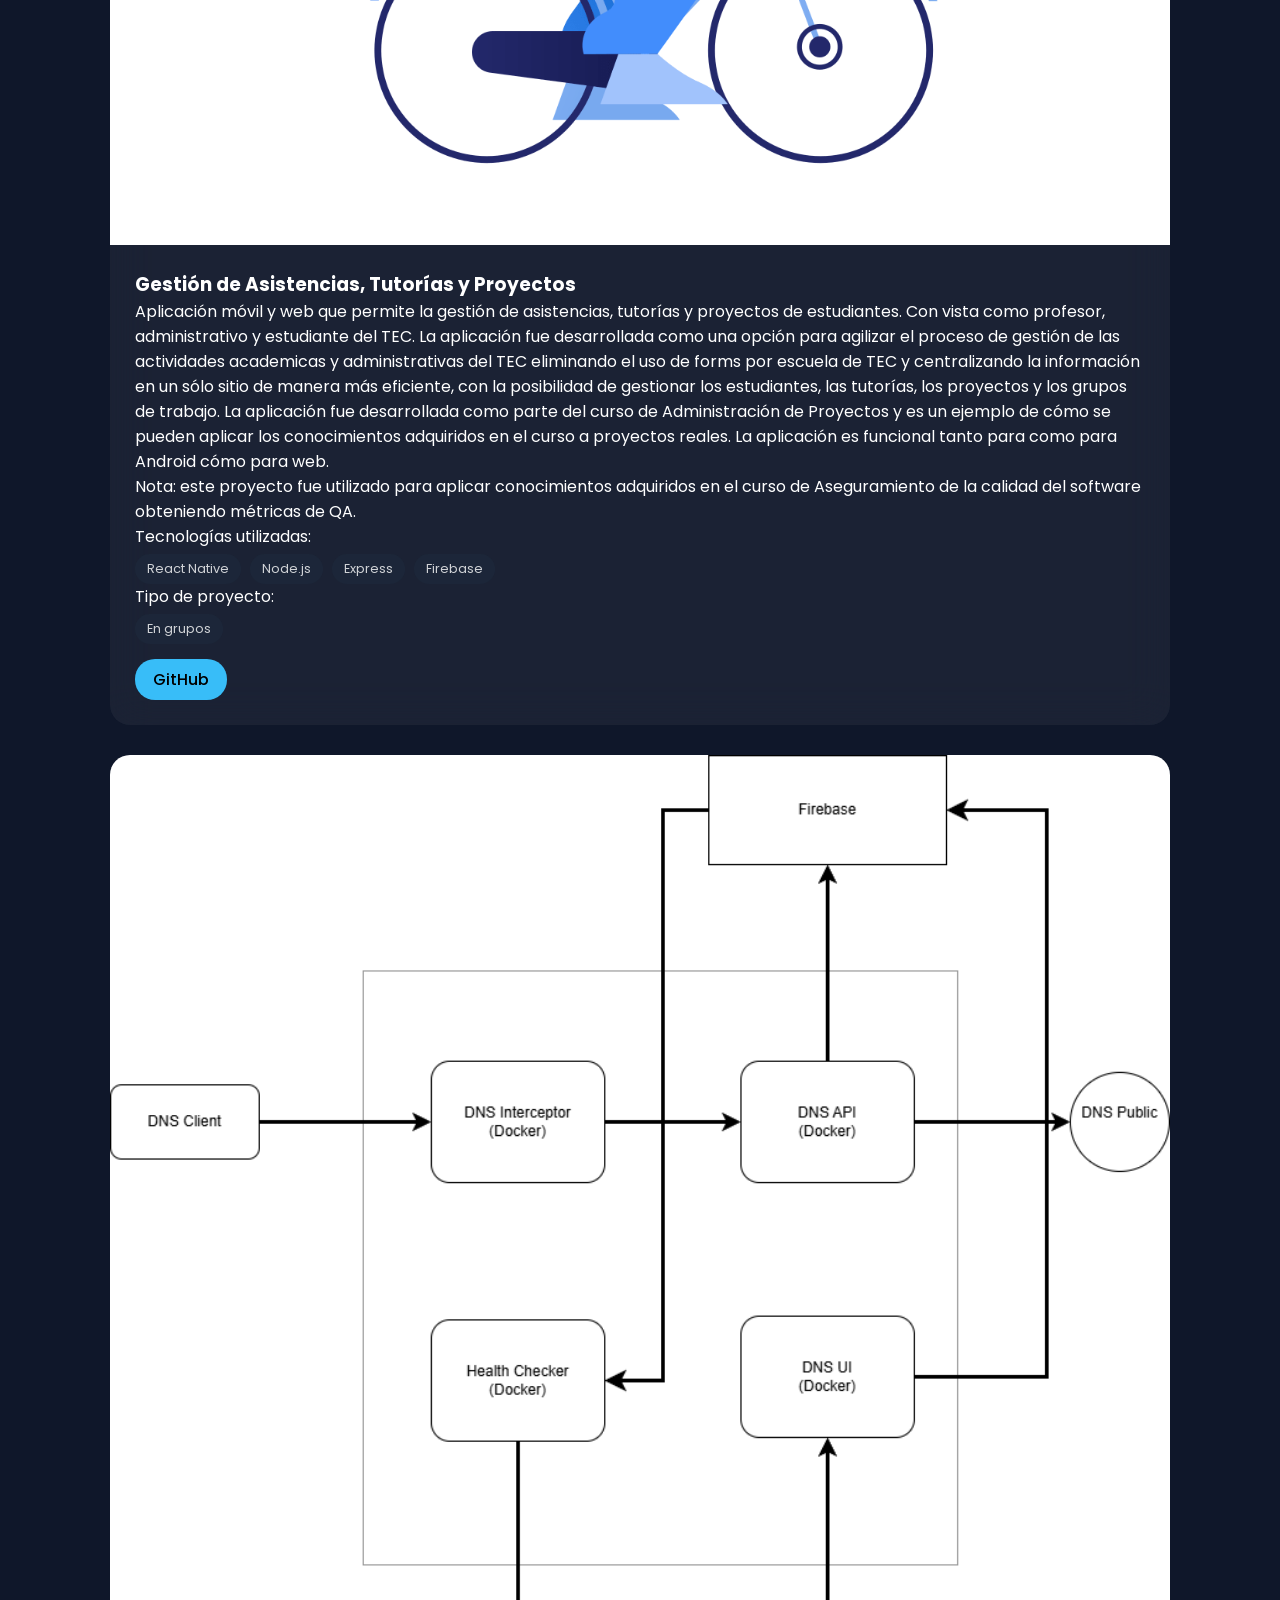
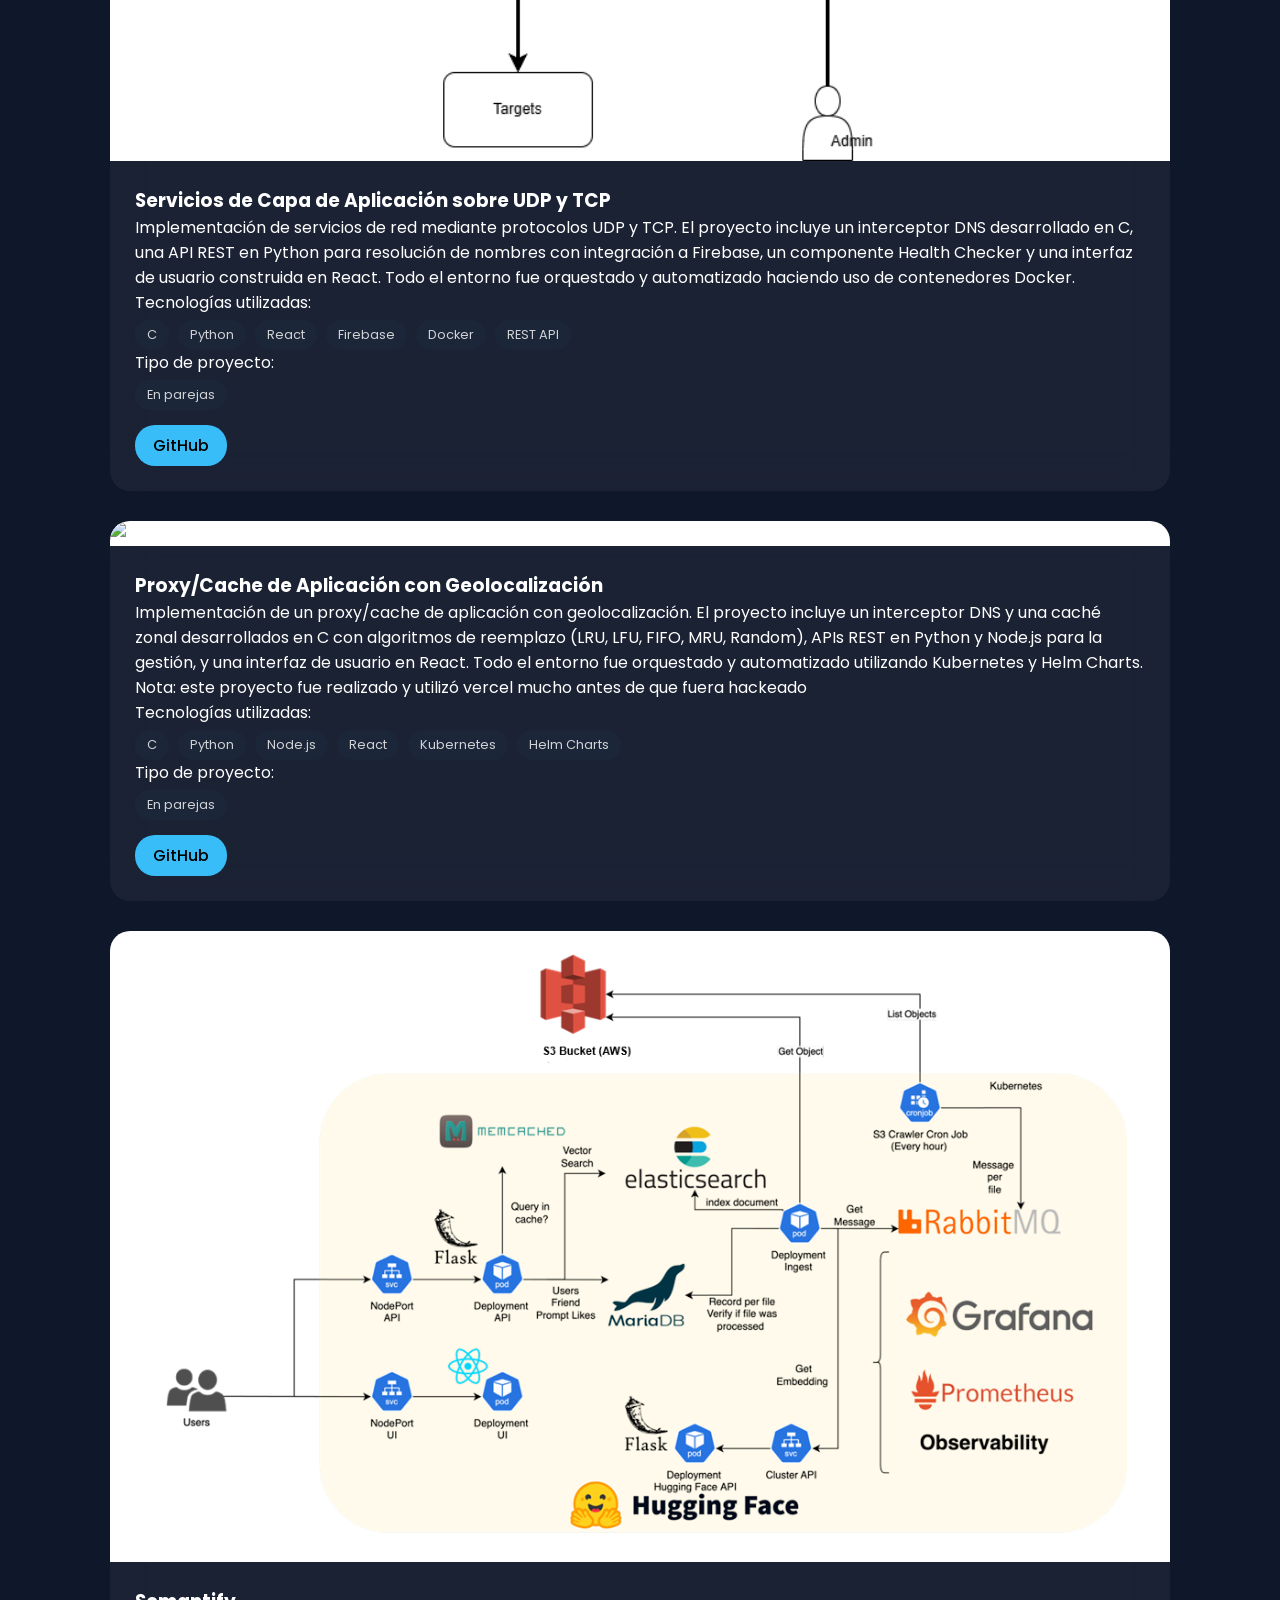
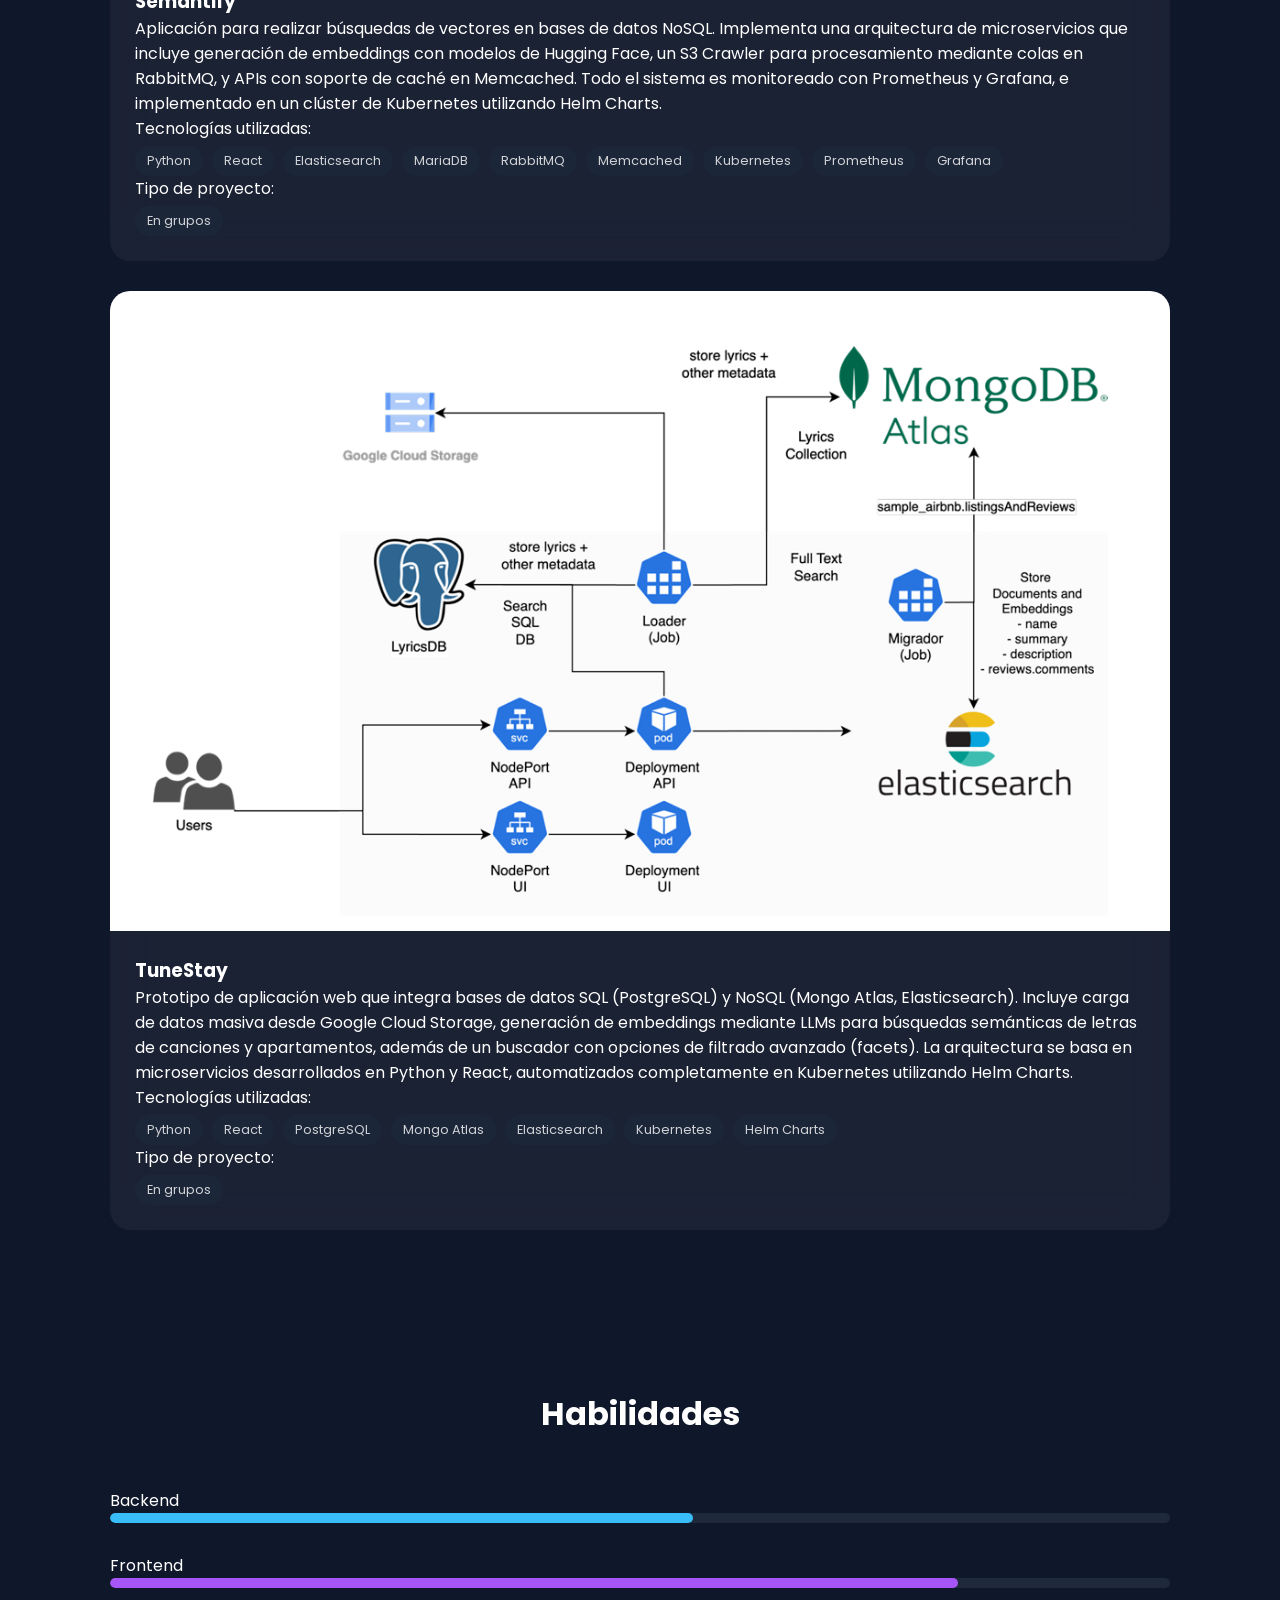
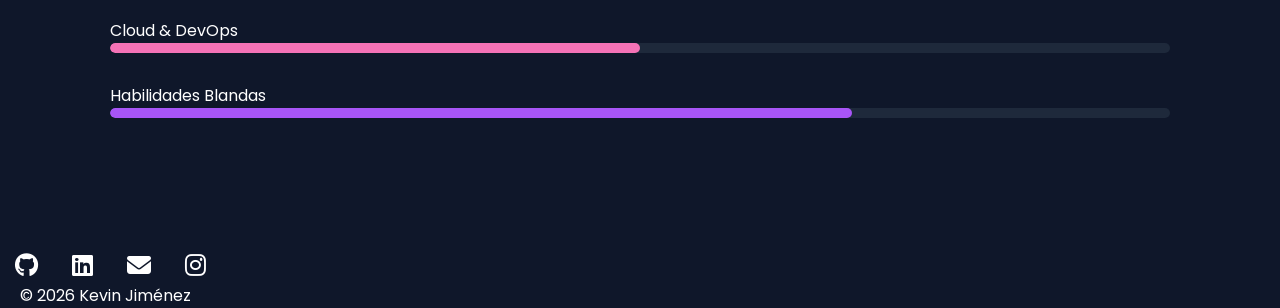
==== commit 1087de79: "Update index.html" ====
--- a/index.html
+++ b/index.html
@@ -62,6 +62,32 @@
     <h2>Proyectos Destacados</h2>
 
     <div class="card">
+      <!-- Reemplazá el src con la ruta de tu imagen del diagrama -->
+      <img src="assets/LLM.jpeg" style="background-color: white;" alt="Diagrama Sistema Multi-Agente">
+      <div class="card-content">
+        <h3>Sistema Multi-Agente de IA (RAG, A2A y MCP)</h3>
+        <p>Sistema multi-agente diseñado para responder consultas sobre apuntes académicos y datos transaccionales
+          mediante un agente orquestador con comunicación A2A que coordina agentes especializados de RAG, búsqueda web,
+          resumen y consultas transaccionales. Integra memoria conversacional temporal e histórica, un servidor MCP con
+          reglas de seguridad sobre una base de datos relacional en Docker y observabilidad completa de trazas con
+          Langfuse. Para la ejecución de los agentes y optimización de costos se utilizó el modelo <strong>GPT
+            mini</strong> de OpenAI.</p>
+        <div class="tags">
+          <p>Tecnologías utilizadas:</p>
+          <span>Python</span>
+          <span>OpenAI (GPT mini)</span>
+          <span>RAG</span>
+          <span>A2A</span>
+          <span>MCP Server</span>
+          <span>Langfuse</span>
+          <span>Docker</span>
+          <p>Tipo de proyecto:</p>
+          <span>En grupos</span>
+        </div>
+      </div>
+    </div>
+
+    <div class="card">
       <img src="assets/favicon.png">
       <div class="card-content">
         <h3>MiChef</h3>
@@ -249,7 +275,7 @@
     <div class="skill">
       <p>Cloud & DevOps</p>
       <div class="bar">
-        <div class="progress cloud"></div>
+        <div class="progress cloud" style="width: 50%;"></div>
       </div>
     </div>
 
@@ -322,4 +348,4 @@
   </script>
 </body>
 
-</html>+</html>
